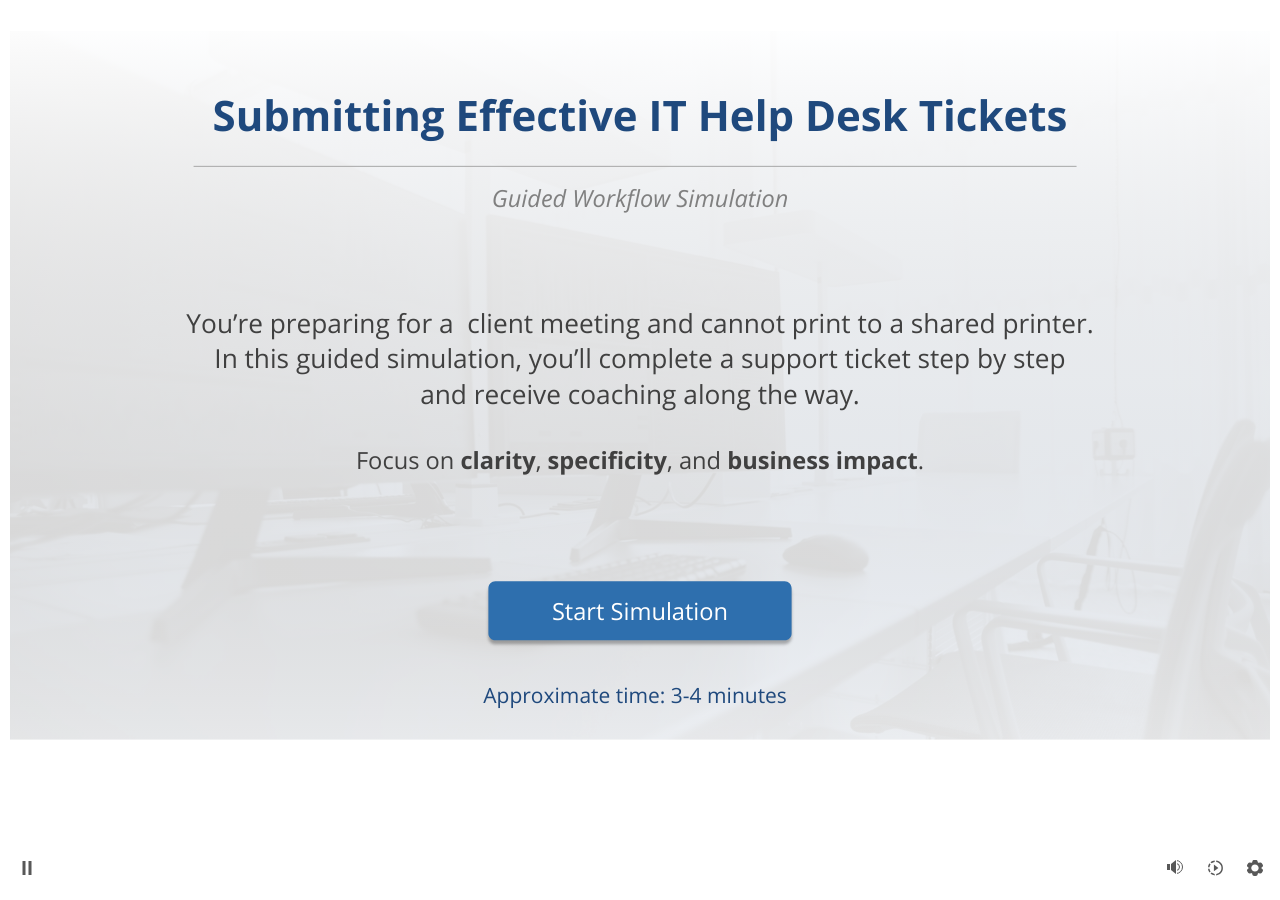
==== system-training/story.html @ fc5648e3 "Add files via upload" ====
﻿<!doctype html>
<html lang="en-US">
<head>
  <meta charset="utf-8">
  <!-- Created using Storyline 360 x64 - http://www.articulate.com  -->
  <!-- version: 3.110.36211.0 -->
  <title>IT Help Desk Ticket Simulator</title>
  <meta http-equiv="x-ua-compatible" content="IE=edge"/>
  <meta name="viewport" content="width=device-width,initial-scale=1,user-scalable=no,shrink-to-fit=no,minimal-ui"/>
  <meta name="apple-mobile-web-app-capable" content="yes"/>
  <style>
    html, body { height: 100%; padding: 0; margin: 0 }
    #app { height: 100%; width: 100%; }
  </style>

  <script>
    window.DS = {};
    window.globals = {
      DATA_PATH_BASE: '',
      HAS_FRAME: true,
      HAS_SLIDE: true,

      lmsPresent: false,
      tinCanPresent: false,
      cmi5Present: false,
      aoSupport: false,
      scale: 'Scaled',
      captureRc: false,
      browserSize: 'optimal',
      bgColor: '#FFFFFF',
      features: 'DropInBase,PlayerSizeOption,SlideLevelScale',
      themeName: 'unified',
      preloaderColor: '#8C8C8C',
      suppressAnalytics: false,
      productChannel: 'stable',
      publishSource: 'storyline',
      aid: 'aid|c5b59797-63b2-5167-a934-7314d1bc442c',
      cid: 'bcb5bad5-841a-4074-8e98-57a05bdaaf5b',
      playerVersion: '3.110.36211.0',
      publishTimestamp: '2026-02-22T19:00:30.0276700Z',
      maxIosVideoElements: 10,
      connectionSettings: { message: 'You%20are%20offline.%20Trying%20to%20reconnect...', useDarkTheme: true, mode: 'disabled' },
      hasFeature: function(feature) {
        return this.features.split(',').includes(feature);
      },
      
      parseParams: function(qs) {
        if (window.globals.parsedParams != null) {
          return window.globals.parsedParams;
        }
        qs = (qs || window.location.search.substr(1)).split('+').join(' ');
        var params = {},
            tokens,
            re = /[?&]?([^=]+)=([^&]*)/g;

        while (tokens = re.exec(qs)) {
          params[decodeURIComponent(tokens[1]).trim()] =
            decodeURIComponent(tokens[2]).trim();
        }
        window.globals.parsedParams = params;
        return params;
      }

    };

    if (window.flagsUnderTest != null) {
      window.globals.features = window.flagsUnderTest.reduce((accum, feature) => {
        if (!accum.includes(feature)) {
          accum.push(feature);
        }
        return accum;
      }, window.globals.features.split(',')).join();
    }
  </script>
  <script>
    var isIe11 = ('ActiveXObject' in window || window.MSBlobBuilder != null)
      && window.msCrypto != null && !window.ActiveXObject;
    if (isIe11) {
      window.globals.unsupportedBrowser = true;
      document.write(atob('[base64]'));
    }
  </script>

  <script>
    if (window.globals.hasFeature('Localization')) {
      
      
    }
  </script>

  
  
  <script>window.THREE = { };</script>
  
</head>
<body style="background: #FFFFFF" class="cs-HTML theme-unified">
  <!-- 360 -->
  <script>!function(){var e,i=/iPhone/i,o=/iPod/i,n=/iPad/i,t=/\biOS-universal(?:.+)Mac\b/i,r=/\bAndroid(?:.+)Mobile\b/i,a=/Android/i,d=/(?:SD4930UR|\bSilk(?:.+)Mobile\b)/i,p=/Silk/i,l=/Windows Phone/i,u=/\bWindows(?:.+)ARM\b/i,b=/BlackBerry/i,s=/BB10/i,c=/Opera Mini/i,f=/\b(CriOS|Chrome)(?:.+)Mobile/i,h=/Mobile(?:.+)Firefox\b/i,v=function(e){return void 0!==e&&"MacIntel"===e.platform&&"number"==typeof e.maxTouchPoints&&e.maxTouchPoints>1&&"undefined"==typeof MSStream};e=function(e){var m={userAgent:"",platform:"",maxTouchPoints:0};e||"undefined"==typeof navigator?"string"==typeof e?m.userAgent=e:e&&e.userAgent&&(m={userAgent:e.userAgent,platform:e.platform,maxTouchPoints:e.maxTouchPoints||0}):m={userAgent:navigator.userAgent,platform:navigator.platform,maxTouchPoints:navigator.maxTouchPoints||0};var g=m.userAgent,y=g.split("[FBAN");void 0!==y[1]&&(g=y[0]),void 0!==(y=g.split("Twitter"))[1]&&(g=y[0]);var A=function(e){return function(i){return i.test(e)}}(g),w={apple:{phone:A(i)&&!A(l),ipod:A(o),tablet:!A(i)&&(A(n)||v(m))&&!A(l),universal:A(t),device:(A(i)||A(o)||A(n)||A(t)||v(m))&&!A(l)},amazon:{phone:A(d),tablet:!A(d)&&A(p),device:A(d)||A(p)},android:{phone:!A(l)&&A(d)||!A(l)&&A(r),tablet:!A(l)&&!A(d)&&!A(r)&&(A(p)||A(a)),device:!A(l)&&(A(d)||A(p)||A(r)||A(a))||A(/\bokhttp\b/i)},windows:{phone:A(l),tablet:A(u),device:A(l)||A(u)},other:{blackberry:A(b),blackberry10:A(s),opera:A(c),firefox:A(h),chrome:A(f),device:A(b)||A(s)||A(c)||A(h)||A(f)},any:!1,phone:!1,tablet:!1};return w.any=w.apple.device||w.android.device||w.windows.device||w.other.device,w.phone=w.apple.phone||w.android.phone||w.windows.phone,w.tablet=w.apple.tablet||w.android.tablet||w.windows.tablet,w}(),"object"==typeof exports&&"undefined"!=typeof module?module.exports=e:"function"==typeof define&&define.amd?define((function(){return e})):this.isMobile=e}();
    window.isMobile.apple.tablet = window.isMobile.apple.tablet ||
      (navigator.platform === 'MacIntel' && navigator.maxTouchPoints > 1);
    window.isMobile.apple.device = window.isMobile.apple.device || window.isMobile.apple.tablet;
    window.isMobile.tablet = window.isMobile.tablet || window.isMobile.apple.tablet;
    window.isMobile.any = window.isMobile.any || window.isMobile.apple.tablet;
  </script>

  <div id="focus-sink" tabindex="-1"></div>

  <div id="preso"></div>
  <script>
    (function() {

      var classTypes = [ 'desktop', 'mobile', 'phone', 'tablet' ];

      var addDeviceClasses = function(prefix, testObj) {
        var curr, i;
        for (i = 0; i < classTypes.length; i++) {
          curr = classTypes[i];
          if (testObj[curr]) {
            document.body.classList.add(prefix + curr);
          }
        }
      };

      var params = window.globals.parseParams(),
          isDevicePreview = params.devicepreview === '1',
          isPhoneOverride = params.deviceType === 'phone' || (isDevicePreview && params.phone == '1'),
          isTabletOverride = (params.deviceType === 'tablet' || isDevicePreview) && !isPhoneOverride,
          isMobileOverride = isPhoneOverride || isTabletOverride;

      var deviceView = {
        desktop: !window.isMobile.any && !isMobileOverride,
        mobile: window.isMobile.any || isMobileOverride,
        phone: isPhoneOverride || (window.isMobile.phone && !isTabletOverride),
        tablet: isTabletOverride || window.isMobile.tablet
      };

      window.globals.deviceView = deviceView;
      window.isMobile.desktop = !window.isMobile.any;
      window.isMobile.mobile = window.isMobile.any;

      addDeviceClasses('view-', deviceView);

    })();
  </script>
  
  <script src='story_content/triggers.js' type=text/javascript></script>
<script src='story_content/user.js' type=text/javascript></script>
  <div class="slide-loader"></div>

  <script>
    var doc = document, loader = doc.body.querySelector('.slide-loader'); [ 1, 2, 3 ].forEach(function(n) { var d = doc.createElement('div'); d.style.backgroundColor = window.globals.preloaderColor; d.classList.add('mobile-loader-dot'); d.classList.add('dot' + n); loader.appendChild(d); });
  </script>

  <div class="mobile-load-title-overlay" style="display: none">
    <div class="mobile-load-title">IT Help Desk Ticket Simulator</div>
  </div>

  <div class="mobile-chrome-warning"></div>

  
<style>
  .warn-connection-dialog {
    display: none;
    background: transparent;
    pointer-events: all;
    position: fixed;
    left: 0;
    top: 0;
    width: 100%;
    height: 100%;
    z-index: 999;
  }

  .warn-connection-content {
    pointer-events: all;
    border-radius: 4px;
    background: white;
    border: 1px solid #E7E7E7;
    color: #333333;
    box-shadow: 0 2px 4px rgba(0, 0, 0, 0.25);
    transition: all 150ms ease-out;
    position: absolute;
    white-space: nowrap;
  }

  .view-phone.is-landscape .warn-connection-content {
    left: 23px;
    bottom: 23px;
  }

  .view-tablet.is-landscape .warn-connection-content {
    left: 50%;
    top: 20px;
    transform: translateX(-50%);
  }

  .view-mobile.is-portrait .warn-connection-content {
    transform: translate(-50%, calc(-100% - 15px));
  }

  .warn-connection-content p {
    display: inline-block;
    margin: 0 8px 0 0;
    line-height: 33px;
    font-size: 11px;
  }

  .warn-connection-content svg {
    position: relative;
    vertical-align: middle;
    margin: 0 2px 2px 8px;
  }

  .view-desktop .warn-connection-content {
    left: 1.5em;
    bottom: 1.5em;
  }

  .view-desktop .warn-connection-content p {
    font-size: 1.1em;
  }

  .is-offline .warn-connection-dialog {
    display: block;
  }

  .is-offline .cs-panel * {
    pointer-events: none !important;
  }

  .is-offline .cs-panel {
    pointer-events: all !important;
  }

  .is-offline #nav-controls * {
    pointer-events: none !important;
  }

  .is-offline #nav-controls {
    pointer-events: all !important;
  }
</style>

<div class="warn-connection-dialog" role="alertdialog" aria-modal="true" tabindex="0" aria-labelledby="warn-connection-message">
  <div class="warn-connection-content">
    <svg width="17" height="15" viewBox="0 0 17 15" xmlns="http://www.w3.org/2000/svg">
      <path fill="#8F0000" stroke="white" d="M16.07,12.98 L15.88,12.23 L9.51,1.21 C8.97,0.26,7.6,0.26,7.06,1.21 L0.69,12.23 C0.15,13.16,0.81,14.36,1.91,14.36 H14.65 C15.47,14.36,16.05,13.7,16.07,12.98 Z"/>
      <path fill="white" stroke="white" d="M8.58,5.5 C8.35,5.28,8.5,5.35,8.21,5.32 C8.09,5.35,7.97,5.49,7.96,5.67 C7.97,5.79,7.98,5.92,7.98,6.04 L7.98,6.04 C7.99,6.17,8,6.31,8.01,6.43 L8.01,6.44 C8.03,6.92,8.06,7.41,8.09,7.9 L8.09,7.9 C8.12,8.39,8.14,8.88,8.17,9.37 C8.17,9.39,8.18,9.42,8.2,9.44 C8.23,9.46,8.25,9.47,8.28,9.47 C8.31,9.47,8.34,9.46,8.35,9.44 C8.37,9.43,8.38,9.4,8.39,9.35 L8.39,9.34 C8.39,9.24,8.4,9.15,8.4,9.05 L8.4,9.05 C8.41,8.96,8.41,8.86,8.42,8.75 C8.43,8.44,8.45,8.12,8.47,7.81 L8.47,7.81 C8.49,7.49,8.51,7.18,8.53,6.87 C8.55,6.46,8.56,6.05,8.59,5.64 L8.6,5.62 C8.6,5.57,8.59,5.53,8.58,5.5 L8.21,5.32 Z"/>
      <circle fill="white" stroke="white" cx="8.3" cy="11.35" r="0.3"/>
    </svg>
    <p id="warn-connection-message">You are offline. Trying to reconnect...</p>
  </div>
</div>

<script>
  (function() {
    window.DS.connection = {
      warningShown: false,
      assets: {},
      loadingAssetGroup: false,
      retryDelay: 500
    };

    var connectionSettings = window.globals.connectionSettings || {};

    var useConnectionMessages = window.AbortController != null &&
      window.location.protocol != 'file:' &&
      connectionSettings.mode === 'normal';

    window.DS.connection.useConnectionMessages = useConnectionMessages;

    var assetCount = 0;
    var checkLoadedId;


    if (useConnectionMessages && connectionSettings != null) {
      var contentEl = document.querySelector('.warn-connection-content');
      var messageEl = contentEl.querySelector('p');

      if (connectionSettings.useDarkTheme) {
        contentEl.style.borderColor = '#BABBBA';
        contentEl.style.backgroundColor = '#282828';
        contentEl.style.color = '#FFFFFF';
      }

      if (connectionSettings.message != null) {
        messageEl.textContent = window.decodeURIComponent(connectionSettings.message);
      }
    }

    function checkAssetsReady() {
      for (var i in DS.connection.assets) {
        if (!DS.connection.assets[i].success) {
          return false;
        }
      }
      return true;
    }

    function stopAssetGroup() {
      if (!useConnectionMessages) { return; }

      assetCount = 0;

      DS.connection.oldAssetGroup = DS.connection.assets;
      DS.connection.assets = {};
      DS.connection.loadingAssetGroup = false;
      clearInterval(checkLoadedId);
    }

    function startAssetGroup() {
      if (!useConnectionMessages) { return; }
      var ticks = 0;
      clearInterval(checkLoadedId);
      checkLoadedId = setInterval(function() {
        var loaded = 0;
        if (assetCount === 0 && loaded === 0) {
          clearInterval(checkLoadedId);
          return;
        }

        for (var i in DS.connection.assets) {
          if (DS.connection.assets[i].success) {
            loaded++;
          }
        }

        if (assetCount === loaded && checkAssetsReady()) {
          for (var i in DS.connection.assets) {
            if (DS.connection.assets[i].action) {
              DS.connection.assets[i].action();
            }
          }
          hideWarning();
          stopAssetGroup();
        }
      }, 100)
    }

    function requiredAsset(url, action, retry, type) {
      if (!useConnectionMessages) { return; }
      if (DS.connection.assets[url]) { return; }

      DS.connection.assets[url] = {
        success: false, action: action, retry: retry, type: type
      };
      assetCount = Object.keys(DS.connection.assets).length;
      if (!DS.connection.loadingAssetGroup) {
        startAssetGroup();
      }
      DS.connection.loadingAssetGroup = true;
    }

    function assetLoaded(url) {
      if (!useConnectionMessages) { return; }
      if (DS.connection.assets[url]) {
        DS.connection.assets[url].success = true;
      }
    }

    function assetFailed(url) {
      if (!useConnectionMessages) { return; }
      if (!DS.connection.assets[url]) {
        if (/\.js$/.test(url) && url.indexOf('transcripts') === -1) {
          setTimeout(function() {
            if (DS.connection.lastSlideLoaded != null) {
              DS.connection.lastSlideLoaded();
            }
          }, DS.connection.retryDelay);
        }
        return;
      }
      if (!DS.connection.warningShown) { showWarning(); }
      if (DS.connection.assets[url].retry) {
        setTimeout(function() {
          if (!DS.connection.assets[url].success) {
            DS.connection.assets[url].retry()
          }
        }, DS.connection.retryDelay);
      }
    }

    function hideWarning() {
      document.body.classList.remove('is-offline');
      DS.connection.warningShown = false;
      enableKeys();
    }
    DS.connection.hideWarning = hideWarning

    function showWarning(btn) {
      document.body.classList.add('is-offline')
      DS.connection.warningShown = true;
      updateWarningPosition();
      disableKeys();
    }

    function updateWarningPosition() {
      if (!DS.connection.warningShown) {
        return;
      }

      var isPortrait = document.body.classList.contains('is-portrait');
      var isMobile = document.body.classList.contains('view-mobile');
      var warningEl = document.querySelector('.warn-connection-content');

      if (isPortrait && isMobile) {
        var slide = document.querySelector('.primary-slide');
        var slideRect = slide != null
          ? slide.getBoundingClientRect()
          : { top: window.innerHeight, left: 0, width: window.innerWidth };

        warningEl.style.top = `${slideRect.top}px`
        warningEl.style.left = `${slideRect.left + slideRect.width / 2}px`
      } else {
        warningEl.style.top = null;
        warningEl.style.left = null;
      }

      window.requestAnimationFrame(updateWarningPosition);
    }

    function onDisableKeyDown(e) {
      e.preventDefault();
      e.stopImmediatePropagation();
    }

    function onDisableKeyUp(e) {
      e.preventDefault();
      e.stopImmediatePropagation();
    }

    var accStyle = document.createElement('style');
    var warnDialogEl = document.querySelector('.warn-connection-dialog');

    function disableKeys() {
      if (DS.views && DS.views.nsStack && DS.views.nsStack.length === 1) {
        DS.views.nsStack[0].tabReachable = false
        DS.views.nsStack[0].updateTabIndex(true);
      }

      accStyle.innerHTML = '.acc-shadow-dom { display: none; }';
      document.body.appendChild(accStyle);

      warnDialogEl.parentNode.append(warnDialogEl);
      warnDialogEl.focus();
    }

    function enableKeys() {
      accStyle.remove();
      if (DS.views && DS.views.nsStack && DS.views.nsStack.length === 1 && DS.views.nsStack[0].name === '_frame') {
        DS.views.nsStack[0].tabReachable = true;
        DS.views.nsStack[0].updateTabIndex();
      }
    }

    // these will all be noops if the feature flag isn't set in
    // the data and `window.globals.features`
    DS.connection.requiredAsset = requiredAsset;
    DS.connection.assetLoaded = assetLoaded;
    DS.connection.assetFailed = assetFailed;
    DS.connection.stopAssetGroup = stopAssetGroup;
    DS.connection.startAssetGroup = startAssetGroup;
  })();
</script>


  <script>
    
    if (window.autoSpider && window.vInterfaceObject) {
      document.querySelector('.mobile-load-title-overlay').style.display = 'none';
    }
  </script>

  

  <link rel="stylesheet" href="html5/data/css/output.min.css" data-noprefix/>
</body>
<script src="html5/lib/scripts/bootstrapper.min.js"></script>
</html>
---- system-training/html5/data/css/output.min.css ----
@font-face {
  font-family: 'LatoBold Charset1_ Bold233343A8';
  src: url('[data-uri]');
  font-style: normal;
  font-weight: normal;
}
@font-face {
  font-family: 'Lato Charset1_ 5sPPWImF1399A828';
  src: url('[data-uri]');
  font-style: normal;
  font-weight: normal;
}
@font-face {
  font-family: 'Open Sans Charset1_ 5yU3CB6D4F2';
  src: url('[data-uri]');
  font-style: normal;
  font-weight: normal;
}
@font-face {
  font-family: 'Open SansBold CharsBold0E6E4190';
  src: url('[data-uri]');
  font-style: normal;
  font-weight: normal;
}
@font-face {
  font-family: 'Open SansItalic CItalicE6A315D3';
  src: url('[data-uri]');
  font-style: normal;
  font-weight: normal;
}
@font-face {
  font-family: 'MS PGothic Charset1_ 6VE1CB71B6';
  src: url('[data-uri]');
  font-style: normal;
  font-weight: normal;
}
@font-face {
  font-family: 'Wingdings Charset1_ 5qf424E9FE2';
  src: url('[data-uri]');
  font-style: normal;
  font-weight: normal;
}
@font-face {
  font-family: 'Open Sans Charset0_v9TY33EDE6F2';
  src: url('[data-uri]');
  font-style: normal;
  font-weight: normal;
}
@font-face {
  font-family: 'Open SansBold CharsBoldE47A47C6';
  src: url('[data-uri]');
  font-style: normal;
  font-weight: normal;
}
@font-face {
  font-family: 'Open SansItalic CItalicC6FA076B';
  src: url('[data-uri]');
  font-style: normal;
  font-weight: normal;
}
@font-face {
  font-family: 'MS PGothic Charset0_v8y8F26E3D1';
  src: url('[data-uri]');
  font-style: normal;
  font-weight: normal;
}
@font-face {
  font-family: 'Wingdings Charset0_v8sYB58B7A1D';
  src: url('[data-uri]');
  font-style: normal;
  font-weight: normal;
}
.cs-HTML {
  background: rgba(255, 255, 255, 1);
}
.cs-npnxnanbnsnfns00010000101 .cs-infopanel  {
  box-shadow: 0 1px 0 rgba(0, 0, 0, 0);
  background: rgba(255, 255, 255, 1);
}
.cs-npnxnanbnsnfns00010000101 .cs-infopanel .cs-link {
  color: rgba(88, 88, 88, 1);
}
.cs-npnxnanbnsnfns00010000101 .cs-infopanel .cs-link:hover {
  color: rgba(255, 255, 255, 1);
}
.cs-npnxnanbnsnfns00010000101 .cs-infopanel .cs-name {
  color: rgba(68, 68, 68, 1);
}
.cs-npnxnanbnsnfns00010000101 .cs-infopanel .cs-title {
  color: rgba(153, 153, 153, 1);
}
.cs-npnxnanbnsnfns00010000101 .cs-infopanelpopup  {
  box-shadow: 0 1px 0 rgba(0, 0, 0, 0);
  background: rgba(0, 0, 0, 0);
}
.cs-npnxnanbnsnfns00010000101 .cs-infopanelpopup .cs-link {
  color: rgba(255, 0, 0, 1);
}
.cs-npnxnanbnsnfns00010000101 .cs-infopanelpopup .cs-link:hover {
  color: rgba(255, 255, 255, 1);
}
.cs-npnxnanbnsnfns00010000101 .cs-infopanelpopup .cs-name {
  color: rgba(255, 255, 255, 1);
}
.cs-npnxnanbnsnfns00010000101 .cs-infopanelpopup .cs-bio {
  color: rgba(88, 88, 88, 1);
}
.cs-npnxnanbnsnfns00010000101 .cs-timer  {
  color: rgba(88, 88, 88, 1);
}
.cs-npnxnanbnsnfns00010000101 .cs-duration stop:first-child {
  stop-color: rgba(220, 220, 220, 1);
}
.cs-npnxnanbnsnfns00010000101 .cs-duration stop:last-child {
  stop-color: rgba(220, 220, 220, 1);
}
.cs-npnxnanbnsnfns00010000101 .cs-elapsed stop:first-child {
  stop-color: rgba(254, 227, 71, 1);
}
.cs-npnxnanbnsnfns00010000101 .cs-elapsed stop:last-child {
  stop-color: rgba(254, 227, 71, 1);
}
.cs-npnxnanbnsnfns00010000101 .cs-timer .cs-pie .cs-innerstroke {
  stroke: rgba(199, 199, 199, 1);
}
.cs-npnxnanbnsnfns00010000101 .cs-timer .cs-pie .cs-innerborder {
  stroke: rgba(255, 255, 255, 1);
}
.cs-npnxnanbnsnfns00010000101 .cs-window  {
  box-shadow: 0 8px 5px rgba(0, 0, 0, 0.2);
  border-color: rgba(49, 99, 0, 1);
  background: rgba(250, 250, 250, 1);
  color: rgba(70, 70, 70, 1);
}
.cs-npnxnanbnsnfns00010000101 .cs-window .cs-diva {
  border-color: rgba(0, 0, 0, 0);
}
.cs-npnxnanbnsnfns00010000101 .cs-window .cs-divb {
  border-color: rgba(0, 0, 0, 0);
}
.cs-npnxnanbnsnfns00010000101 .cs-editor .cs-editor-slide {
  color: rgba(255, 255, 255, 1);
}
.cs-npnxnanbnsnfns00010000101 .cs-editor .cs-editor-html {
  color: rgba(70, 70, 70, 1);
}
.cs-npnxnanbnsnfns00010000101 .cs-editor .cs-editor-button {
  text-shadow: 0 1px 0 rgba(0, 0, 0, 0);
  color: rgba(255, 255, 255, 1);
  border-color: rgba(33, 68, 0, 1);
  background: rgba(60, 124, 0, 1);
}
.cs-npnxnanbnsnfns00010000101 .cs-editor .cs-editor-button:hover {
  background: rgba(66, 142, 0, 1);
}
.cs-npnxnanbnsnfns00010000101 .cs-editor .cs-editor-button:active {
  background: rgba(46, 93, 0, 1);
}
.cs-npnxnanbnsnfns00010000101 .cs-listitem  {
  color: rgba(70, 70, 70, 1);
  border-color: none;
  border: 1px solid transparent;
}
.cs-npnxnanbnsnfns00010000101 .cs-listitem:hover {
  background: rgba(0, 0, 0, 0.05);
  border-color: rgba(142, 143, 142, 1) !important;
  border-width: 1px;
  border-radius: 2px;
  border-style: solid;
  box-sizing: border-box;
}
.cs-npnxnanbnsnfns00010000101 .cs-listitem.hover {
  background: rgba(0, 0, 0, 0.05);
  border-color: rgba(142, 143, 142, 1) !important;
  border-width: 1px;
  border-radius: 2px;
  border-style: solid;
  box-sizing: border-box;
}
.cs-npnxnanbnsnfns00010000101 .cs-glossary  {
  color: rgba(70, 70, 70, 1);
}
.cs-npnxnanbnsnfns00010000101 .cs-glossary .cs-scrolling-panel {
  background: rgba(0, 0, 0, 0);
}
.cs-npnxnanbnsnfns00010000101 .cs-glossary .cs-term.cs-selected .cs-choice-list-trigger {
  color: rgba(255, 255, 255, 1);
  background: rgba(255, 255, 255, 1);
}
.cs-npnxnanbnsnfns00010000101 .cs-glossary .cs-term.cs-selected .cs-choice-list-trigger:focus {
  color: rgba(255, 255, 255, 1);
  background: rgba(255, 255, 255, 1);
}
.cs-npnxnanbnsnfns00010000101 .cs-glossary .cs-term:hover .cs-choice-list-trigger {
  background: rgba(70, 70, 70, 1);
}
.cs-npnxnanbnsnfns00010000101 .cs-glossary .cs-term.hover .cs-choice-list-trigger {
  background: rgba(70, 70, 70, 1);
}
.cs-npnxnanbnsnfns00010000101 .cs-glossary .cs-term .cs-choice-list-trigger:focus {
  background: rgba(70, 70, 70, 1);
}
.cs-npnxnanbnsnfns00010000101 .cs-glossary .cs-diva {
  border-color: rgba(0, 0, 0, 0);
}
.cs-npnxnanbnsnfns00010000101 .cs-glossary .cs-divb {
  border-color: rgba(0, 0, 0, 0);
}
.cs-npnxnanbnsnfns00010000101 .cs-glossary .cs-divc {
  border-color: rgba(0, 0, 0, 0);
}
.cs-npnxnanbnsnfns00010000101 .cs-glossary .cs-heading {
  color: rgba(44, 47, 48, 1);
  font-weight: 700;
}
.note-content p span {
  color: rgba(70, 70, 70, 1);
  line-height: 1.4em;
  font-size: 103.769%;
}
.cs-npnxnanbnsnfns00010000101 .cs-resource .cs-separator {
  border-color: rgba(0, 0, 0, 0);
}
.cs-npnxnanbnsnfns00010000101 .cs-outline  {
  color: rgba(45, 45, 45, 1);
}
.cs-npnxnanbnsnfns00010000101 .cs-outline .cs-diva {
  border-color: rgba(0, 0, 0, 0);
}
.cs-npnxnanbnsnfns00010000101 .cs-outline .cs-divb {
  border-color: rgba(0, 0, 0, 0);
}
.cs-npnxnanbnsnfns00010000101 .cs-outline .cs-divc {
  border-color: rgba(0, 0, 0, 0);
}
.cs-npnxnanbnsnfns00010000101 .cs-outline .cs-search-filter:hover {
  color: rgba(0, 0, 0, 0);
}
.cs-npnxnanbnsnfns00010000101 .cs-outline .cs-search-filter.hover {
  color: rgba(0, 0, 0, 0);
}
.cs-npnxnanbnsnfns00010000101 .cs-transcript  {
  color: rgba(255, 255, 255, 1);
}
.cs-npnxnanbnsnfns00010000101 .cs-transcript .cs-div {
  border-color: rgba(0, 0, 0, 0);
}
.cs-npnxnanbnsnfns00010000101 .cs-tabs:not(.topmenu-item) {
  color: rgba(39, 43, 44, 1);
}
.cs-npnxnanbnsnfns00010000101 .cs-tabs .cs-inner-button:not(.topmenu-item) {
  text-shadow: 0 1px 0 rgba(0, 0, 0, 0);
}
.cs-npnxnanbnsnfns00010000101 .cs-tabs:hover:not(.topmenu-item) {
  color: rgba(39, 43, 44, 1);
}
.cs-npnxnanbnsnfns00010000101 .cs-tabs.cs-selected {
  background: rgba(0, 0, 0, 0);
  color: rgba(39, 43, 44, 1);
}
.cs-npnxnanbnsnfns00010000101 .cs-seekcontrol  {
  background: rgba(0, 0, 0, 0);
  border-color: rgba(0, 0, 0, 0);
}
.cs-npnxnanbnsnfns00010000101 .cs-seekcontrol .cs-button:hover .cs-icon {
  fill: rgba(255, 255, 255, 1);
}
.cs-npnxnanbnsnfns00010000101 .cs-seekcontrol .cs-button.hover .cs-icon {
  fill: rgba(255, 255, 255, 1);
}
.cs-npnxnanbnsnfns00010000101 .cs-seekcontrol .cs-button .cs-icon-shadow {
  fill: rgba(0, 0, 0, 0);
}
.cs-npnxnanbnsnfns00010000101 .cs-seekcontrol .cs-button .cs-icon {
  fill: rgba(140, 140, 140, 1);
}
.cs-npnxnanbnsnfns00010000101 .cs-seekcontrol .cs-seek .cs-fill {
  background: rgba(255, 255, 255, 0.6);
}
.cs-npnxnanbnsnfns00010000101 .cs-seekcontrol .cs-seek {
  background: rgba(142, 143, 142, 1);
  border-color: rgba(0, 0, 0, 0);
}
.cs-npnxnanbnsnfns00010000101 .cs-searchinput .cs-input {
  color: rgba(70, 70, 70, 1);
  border-color: rgba(0, 0, 0, 0);
  background: rgba(0, 0, 0, 0.05);
}
.cs-npnxnanbnsnfns00010000101 .cs-searchinput .cs-input:focus {
  color: rgba(44, 47, 48, 1);
  background: rgba(41, 41, 41, 1);
}
.cs-npnxnanbnsnfns00010000101 .cs-searchinput .cs-input:hover {
  box-shadow: inset 0 0 1px 0 rgba(69, 126, 19, 0);
}
.cs-npnxnanbnsnfns00010000101 .cs-searchinput .cs-input.hover {
  box-shadow: inset 0 0 1px 0 rgba(69, 126, 19, 0);
}
.cs-npnxnanbnsnfns00010000101 .cs-searchinput .cs-button .cs-icon {
  fill: rgba(88, 88, 88, 1);
}
.cs-npnxnanbnsnfns00010000101 .cs-searchinput .cs-button:hover {
  fill: rgba(63, 133, 0, 1);
}
.cs-npnxnanbnsnfns00010000101 .cs-searchinput .cs-button.hover {
  fill: rgba(63, 133, 0, 1);
}
.cs-npnxnanbnsnfns00010000101 .cs-menu  {
  box-shadow: 0 1px 0 rgba(0, 0, 0, 0);
  background: rgba(250, 250, 250, 1);
}
.cs-npnxnanbnsnfns00010000101 .cs-topmenu-item.active .cs-tab {
  background: rgba(250, 250, 250, 1);
}
.cs-npnxnanbnsnfns00010000101 .cs-logo  {
  box-shadow: 0 1px 0 rgba(37, 75, 0, 1);
  background: rgba(255, 255, 255, 0);
}
.cs-npnxnanbnsnfns00010000101 .cs-checkbox  {
  color: rgba(255, 255, 255, 1);
}
.cs-npnxnanbnsnfns00010000101 .cs-checkbox:hover {
  border-color: rgba(175, 221, 130, 1);
}
.cs-npnxnanbnsnfns00010000101 .cs-checkbox.hover {
  border-color: rgba(175, 221, 130, 1);
}
.cs-npnxnanbnsnfns00010000101 .cs-checkbox .cs-box {
  color: rgba(255, 255, 255, 1);
  border-color: rgba(42, 83, 0, 1);
}
.cs-npnxnanbnsnfns00010000101 .cs-checkbox .cs-box:checked::after {
  color: rgba(43, 196, 0, 1);
}
.cs-npnxnanbnsnfns00010000101 .cs-button  {
  text-shadow: 0 1px 0 rgba(0, 0, 0, 0);
  color: rgba(88, 88, 88, 1);
  border-color: rgba(0, 0, 0, 0);
  background: rgba(0, 0, 0, 0);
  box-shadow: 0 1px 0 rgba(0, 0, 0, 0);
}
.cs-npnxnanbnsnfns00010000101 .cs-button .cs-icon {
  fill: rgba(88, 88, 88, 1);
}
.cs-npnxnanbnsnfns00010000101 .cs-button .cs-icon-shadow {
  fill: rgba(0, 0, 0, 0);
}
.cs-npnxnanbnsnfns00010000101 .cs-button:hover {
  background: rgba(39, 43, 44, 1);
}
.cs-npnxnanbnsnfns00010000101 .cs-button.hover {
  background: rgba(39, 43, 44, 1);
}
.cs-npnxnanbnsnfns00010000101 .cs-button:active {
  background: rgba(0, 0, 0, 0);
}
.cs-npnxnanbnsnfns00010000101 .cs-button.cs-disabled:hover {
  background: rgba(0, 0, 0, 0);
}
.cs-npnxnanbnsnfns00010000101 .cs-button.cs-disabled.hover {
  background: rgba(0, 0, 0, 0);
}
.cs-npnxnanbnsnfns00010000101 .cs-button.cs-disabled:active {
  background: rgba(0, 0, 0, 0);
}
.cs-npnxnanbnsnfns00010000101 .cs-button.cs-volume:hover {
  background: rgba(0, 0, 0, 0);
}
.cs-npnxnanbnsnfns00010000101 .cs-button.cs-volume.hover {
  background: rgba(0, 0, 0, 0);
}
.cs-npnxnanbnsnfns00010000101 .cs-button.cs-volume:active {
  background: rgba(0, 0, 0, 0);
}
.cs-npnxnanbnsnfns00010000101.cs-base  {
  color: rgba(88, 88, 88, 1);
  border-color: rgba(255, 255, 255, 0);
  background: rgba(255, 255, 255, 1);
}
.cs-npnxnanbnsnfns00010000101.cs-base .cs-separator .cs-diva {
  background: rgba(250, 250, 250, 1);
}
.cs-npnxnanbnsnfns00010000101.cs-base .cs-separator .cs-divb {
  background: rgba(0, 0, 0, 0);
}
.cs-npnxnanbnsnfns00010000101.cs-base .cs-topmenu-item.active .cs-tab {
  border-color: rgba(250, 250, 250, 1);
}
.cs-npnxnanbnsnfns00010000101.cs-base .cs-topmenu-item.active .cs-panel {
  border-color: rgba(250, 250, 250, 1);
}
.cs-npnxnanbnsnfns00010000101.cs-base .cs-left {
  background: rgba(250, 250, 250, 1);
}
.cs-npnxnanbnsnfns00010000101.cs-base .cs-area-primary .cs-slide-container {
  background: rgba(255, 255, 255, 1);
}
.cs-npnxnanbnsnfns00010000101.cs-base.cs-custom-theme .cs-brandhighlight-bg {
  background: rgba(72, 147, 184, 1) !important;
}
.cs-npnxnanbnsnfns00010000101.cs-base.cs-custom-theme .cs-brandhighlight-secondary-bg {
  background: rgba(72, 147, 184, 1) !important;
}
.cs-npnxnanbnsnfns00010000101.cs-base.cs-custom-theme .cs-brandhighlight-border {
  border-color: rgba(72, 147, 184, 1) !important;
}
.cs-npnxnanbnsnfns00010000101.cs-base.cs-custom-theme .cs-brandhighlight-text {
  color: rgba(72, 147, 184, 1) !important;
}
.cs-npnxnanbnsnfns00010000101.cs-base.cs-custom-theme .cs-brandhighlight-fill {
  fill: rgba(72, 147, 184, 1) !important;
}
.cs-npnxnanbnsnfns00010000101.cs-base.cs-custom-theme .cs-listitem.cs-selected {
  background-color: rgba(0, 0, 0, 0.05) !important;
}
.cs-npnxnanbnsnfns00010000101 .cs-volume::-moz-range-thumb {
  border-color: rgba(43, 85, 0, 1);
  box-shadow: inset 0 0 1px 0 rgba(43, 85, 0, 1);
  background: rgba(255, 255, 255, 1);
}
.cs-npnxnanbnsnfns00010000101 .cs-volume::-ms-thumb {
  border-color: rgba(43, 85, 0, 1);
  box-shadow: inset 0 0 1px 0 rgba(43, 85, 0, 1);
  background: rgba(255, 255, 255, 1);
}
.cs-npnxnanbnsnfns00010000101 .cs-volume::-webkit-slider-thumb {
  border-color: rgba(43, 85, 0, 1);
  box-shadow: inset 0 0 1px 0 rgba(43, 85, 0, 1);
  background: rgba(255, 255, 255, 1);
}
.cs-npnxnanbnsnfns00010000101 .cs-volume::-moz-range-track {
  border-color: rgba(66, 140, 1, 1);
  background: rgba(142, 143, 142, 1);
}
.cs-npnxnanbnsnfns00010000101 .cs-volume::-ms-track {
  border-color: rgba(66, 140, 1, 1);
  background: rgba(142, 143, 142, 1);
}
.cs-npnxnanbnsnfns00010000101 .cs-volume::-webkit-slider-runnable-track {
  border-color: rgba(66, 140, 1, 1);
  background: rgba(142, 143, 142, 1);
}
body.show-focus .tab-focus-box {
  box-shadow: 0 0 0 1px rgba(255, 255, 0, 1), 0 0 0 3px rgba(0, 32, 96, 1), 0 0 5px 5px rgba(255, 255, 0, 1);
  border-color: transparent;
  outline: 2px transparent solid;
}
.skipnav {
  box-shadow: 0 0 0 1px rgba(255, 255, 0, 1), 0 0 0 3px rgba(0, 32, 96, 1), 0 0 5px 5px rgba(255, 255, 0, 1);
  border-color: transparent;
  outline: 2px transparent solid;
}
.cs-npnxnanbnsnfns00010000101 .cs-listitem:hover {
  color: none;
}
.cs-npnxnanbnsnfns00010000101 .cs-listitem.hover {
  color: none;
}
.cs-npnxnanbnsnfns00010000101 .cs-listitem.cs-viewed {
  color: #464646;
}
.cs-npnxnanbnsnfns00010000101 .cs-listitem {
  color: #464646;
}
.cs-npnxnanbnsnfns00010000101 .cs-listitem:hover .cs-icon-carrot * {
  fill: none;
}
.cs-npnxnanbnsnfns00010000101 .cs-listitem.hover .cs-icon-carrot * {
  fill: none;
}
.cs-npnxnanbnsnfns00010000101 .cs-listitem .cs-icon-carrot {
  color: none;
  top: calc(3px);
}
.cs-npnxnanbnsnfns00010000101 .cs-listitem .cs-icon-carrot .cs-shadow {
  color: #2C2F30;
}
.cs-npnxnanbnsnfns00010000101 .item-collapsible .is-scene {
  color: #2C2F30 !important;
  font-weight: 700;
}
.cs-npnxnanbnsnfns00010000101 .is-scene .cs-icon-carrot * {
  color: #2C2F30 !important;
  font-weight: 700;
}
.cs-npnxnanbnsnfns00010000101 .is-scene:not(.outline-links-collapse) > a {
  color: #2C2F30;
}
.cs-npnxnanbnsnfns00010000101 .is-scene:not(.outline-links-collapse) .cs-icon-carrot * {
  fill: none !important;
  color: #2C2F30 !important;
}
.cs-npnxnanbnsnfns00010000101 .tabs, .cs-npnxnanbnsnfns00010000101 .cs-logo {
  border-bottom: 1px solid rgba(142, 143, 142, 1);
}
.cs-npnxnanbnsnfns00010000101 .area-secondary-wrapper:after {
  background-image: url('[data-uri]');
  background-size: 100%;
}
.cs-npnxnanbnsnfns00010000101 .panel-footer {
  background: #FAFAFA;
}
.cs-npnxnanbnsnfns00010000101 #outline-search {
  background: rgba(0, 0, 0, 0.05);
  border-color: rgba(142, 143, 142, 1);
  border-width: 1px;
  border-style: solid;
}
.cs-npnxnanbnsnfns00010000101 .topmenu-panel #outline-search {
  background: #EAEAEA;
}
.cs-npnxnanbnsnfns00010000101 .search-icon circle, .cs-npnxnanbnsnfns00010000101 .search-icon path {
  stroke: #585858;
}
.cs-npnxnanbnsnfns00010000101 #outline-search input[type   =search] {
  color: #2C2F30;
}
.cs-npnxnanbnsnfns00010000101 #outline-search ::-webkit-input-placeholder {
  color: #464646 !important;
}
.cs-npnxnanbnsnfns00010000101 #outline-search :-ms-input-placeholder {
  color: #464646 !important;
}
.cs-npnxnanbnsnfns00010000101 #outline-search ::-moz-placeholder {
  color: #464646 !important;
  opacity: 1;
}
.cs-npnxnanbnsnfns00010000101 .cs-topmenu-item.active, body:not(.is-touchable-tablet) .cs-npnxnanbnsnfns00010000101 .cs-topmenu-item:hover {
  color: #272B2C;
}
.cs-npnxnanbnsnfns00010000101 .cs-topmenu-item.button-tapped {
  color: #272B2C;
}
.cs-npnxnanbnsnfns00010000101 .cs-topmenu-item.active .cs-tab, .cs-npnxnanbnsnfns00010000101 .cs-topmenu-item .cs-tab {
  background: transparent !important;
  border: none !important;
}
.cs-npnxnanbnsnfns00010000101 .top-tabs-drop-icon div {
  background: #585858;
}
.cs-npnxnanbnsnfns00010000101 .cs-panel.topmenu-panel .panel-content, .cs-npnxnanbnsnfns00010000101 .top-tabs-drop {
  background: #FAFAFA;
}
.cs-npnxnanbnsnfns00010000101 .cs-topmenu-item.active .cs-panel {
  background: #FAFAFA;
}
.cs-npnxnanbnsnfns00010000101 .cs-menu.topmenu-panel, .cs-npnxnanbnsnfns00010000101 .top-tabs-drop {
  border: 1px solid rgba(250, 250, 250, 1) !important;
  border-radius: 3px;
}
.cs-npnxnanbnsnfns00010000101 .resources .resources-list a:hover {
  background: rgba(0, 0, 0, 0.05);
}
body:not(.is-touchable-tablet) .cs-npnxnanbnsnfns00010000101 .resources .resources-list a:hover {
  background: rgba(0, 0, 0, 0.05);
}
.cs-npnxnanbnsnfns00010000101 .resources .resources-list a.hover {
  background: rgba(0, 0, 0, 0.05);
}
body:not(.is-touchable-tablet) .cs-npnxnanbnsnfns00010000101 .resources .resources-list a.hover {
  background: rgba(0, 0, 0, 0.05);
}
.cs-npnxnanbnsnfns00010000101 .resources .resources-list a.button-tapped {
  background: rgba(0, 0, 0, 0.05);
}
.cs-npnxnanbnsnfns00010000101 .cs-icon path, .cs-npnxnanbnsnfns00010000101 .cs-icon rect, .cs-npnxnanbnsnfns00010000101 .cs-icon polygon, .cs-npnxnanbnsnfns00010000101 .menu-icon-wrapper.menu-icon-wrapper-hover path {
  fill: #585858;
}
.cs-npnxnanbnsnfns00010000101 .cs-icon .icon-stroke-only {
  fill: none !important;
  stroke: #585858 !important;
}
body:not(.is-touchable-tablet) .cs-npnxnanbnsnfns00010000101 .cs-button:hover .cs-icon path, body:not(.is-touchable-tablet) .cs-npnxnanbnsnfns00010000101 .cs-button:hover .cs-icon rect, body:not(.is-touchable-tablet) .cs-npnxnanbnsnfns00010000101 .cs-button:hover .cs-icon polygon {
  fill: #272B2C;
}
body:not(.is-touchable-tablet) .cs-npnxnanbnsnfns00010000101 .cs-tabs:hover .search-icon circle, body:not(.is-touchable-tablet) .cs-npnxnanbnsnfns00010000101 .cs-tabs:hover .search-icon path {
  stroke: #272B2C;
}
.cs-npnxnanbnsnfns00010000101 .cs-button.button-tapped .cs-icon path, .cs-npnxnanbnsnfns00010000101 .cs-button.button-tapped .cs-icon rect, .cs-npnxnanbnsnfns00010000101 .cs-button.button-tapped .cs-icon polygon {
  fill: #272B2C;
}
body:not(.is-touchable-tablet) .cs-npnxnanbnsnfns00010000101 .cs-button:hover .cs-icon .icon-stroke-only {
  fill: none !important;
  stroke: #272B2C !important;
}
.cs-npnxnanbnsnfns00010000101 .cs-button:button-tapped .cs-icon .icon-stroke-only {
  fill: none !important;
  stroke: #272B2C !important;
}
.cs-npnxnanbnsnfns00010000101 .menu-icon-wrapper.menu-icon-wrapper-hover svg path {
  fill: #272B2C;
}
.floating-sidebar:not(.sidebar-closed) .cs-npnxnanbnsnfns00010000101 #hamburger .menu-icon-wrapper svg path {
  fill: #BABBBA;
}
.floating-sidebar:not(.sidebar-closed) .cs-npnxnanbnsnfns00010000101 #hamburger .menu-icon-wrapper.menu-icon-wrapper-hover svg path {
  fill: #F8F8F8;
}
.cs-npnxnanbnsnfns00010000101 .volume .btn:before {
  background-image: url('[data-uri]');
}
.cs-npnxnanbnsnfns00010000101 .volume-track {
  background: #8E8F8E;
}
.cs-npnxnanbnsnfns00010000101 .volume-icon circle {
  stroke: #585858;
}
.cs-npnxnanbnsnfns00010000101 .cs-settings > .settings-panel {
  background: #FAFAFA;
  border: 1px solid rgba(250, 250, 250, 1) !important;
  border-radius: 3px;
}
.cs-npnxnanbnsnfns00010000101 .cs-settings > .panel-down-arrow {
  fill: #FAFAFA;
}
.cs-npnxnanbnsnfns00010000101 .switch-toggle .border {
  stroke: #919191;
}
.cs-npnxnanbnsnfns00010000101 .switch-toggle .thumb-off .thumb {
  fill: #585858;
}
.cs-npnxnanbnsnfns00010000101 .switch-toggle .thumb-on .track {
  fill: rgba(72, 147, 184, 0.3);
}
.cs-npnxnanbnsnfns00010000101 .switch-toggle .thumb-off .track {
  fill: rgba(233, 233, 233, 1);
}
.cs-npnxnanbnsnfns00010000101 .switch-label {
  color: #464646;
}
.cs-npnxnanbnsnfns00010000101 .cs-panel .scrollarea-btn:after {
  background: rgba(88, 88, 88, 0.8);
}
.scrollarea-scrollbar:hover .scrollarea-btn:after, .scrollarea-scrollbar.highlight-scrollbar .scrollarea-btn:after {
  background: rgba(88, 88, 88, 0.8);
}
.floating-sidebar .sidebar-overlay {
  background: rgba(0, 0, 0, 0.85);
}
.cs-npnxnanbnsnfns00010000101 .overlay-message {
  background: rgba(0, 0, 0, 0.85);
}
.cs-npnxnanbnsnfns00010000101 .top-ui-bg, .cs-npnxnanbnsnfns00010000101 .bottom-ui-bg, .cs-npnxnanbnsnfns00010000101 .right-ui-bg, .cs-npnxnanbnsnfns00010000101 .left-ui-bg {
  background: rgba(255, 255, 255, 0.8);
}
.cs-npnxnanbnsnfns00010000101 .circle-progress-bg {
  fill: #FFFFFF;
}
.cs-npnxnanbnsnfns00010000101 .circle-progress-well {
  fill: #8E8F8E;
}
.cs-npnxnanbnsnfns00010000101 .circle-progress-pie {
  stroke: #8E8F8E;
}
.cs-npnxnanbnsnfns00010000101 .lightbox .option-pane {
  background: rgba(255, 255, 255, 0.8);
}
.cs-npnxnanbnsnfns00010000101 .lightbox .option-pane:before {
  background: #FFFFFF;
}
.cs-npnxnanbnsnfns00010000101 .message-window {
  background: #FAFAFA;
  border: 1px solid rgba(70, 70, 70, 1) !important;
  border-radius: 3px;
}
.cs-npnxnanbnsnfns00010000101 .message-window-header p, .cs-npnxnanbnsnfns00010000101 .message-window-text {
  color: #464646;
}
.cs-npnxnanbnsnfns00010000101 .message-window-header p {
  border-bottom: 1px solid rgba(70, 70, 70, 1);
}
.cs-npnxnanbnsnfns00010000101 .message-window button.slide-object-button {
  border: 1px solid rgba(70, 70, 70, 1) !important;
}
.cs-npnxnanbnsnfns00010000101 .message-window button.slide-object-button:hover {
  background: rgba(0, 0, 0, 0.05) !important;
}
.message-window .slide-object-button tspan, .message-window .slide-object-button-text tspan {
  fill: #464646 !important;
}
body:not(.is-touchable-tablet) .cs-npnxnanbnsnfns00010000101 .cs-button:hover .text {
  color: #272B2C;
}
.cs-npnxnanbnsnfns00010000101 .cs-button.button-tapped .text {
  color: #272B2C;
}
.cs-npnxnanbnsnfns00010000101.cs-base {
  background: #FFFFFF;
}
.cs-npnxnanbnsnfns00010000101 .cs-menu {
  background: transparent;
}
.cs-npnxnanbnsnfns00010000101 .progress-bar .progress-bar-fill:after {
  background: #4893B8 !important;
}
.cs-npnxnanbnsnfns00010000101 .volume-dot {
  background: #4893B8 !important;
}
.fn-npnxnanbsnfns00010000101 {
  font-family: 'Lato22AB4CAF';
  -webkit-font-variant-ligatures: no-common-ligatures;
  font-variant-ligatures: no-common-ligatures;
}
.fn-pxabnsnfns00010000101 {
  font-family: 'Lato22AB4CAF';
  -webkit-font-variant-ligatures: no-common-ligatures;
  font-variant-ligatures: no-common-ligatures;
}
.fn-npxnabnsnfns00010000101 {
  font-family: 'Lato22AB4CAF';
  -webkit-font-variant-ligatures: no-common-ligatures;
  font-variant-ligatures: no-common-ligatures;
}
.fn-npnxnanbnsnfns00010000101 {
  font-family: 'Lato22AB4CAF';
  -webkit-font-variant-ligatures: no-common-ligatures;
  font-variant-ligatures: no-common-ligatures;
}
.fn-pxabnsnfns00010000100 {
  font-family: 'Lato22AB4CAF';
  -webkit-font-variant-ligatures: no-common-ligatures;
  font-variant-ligatures: no-common-ligatures;
}
@font-face {
  font-family: 'Lato22AB4CAF';
  src: url('[data-uri]');
  font-style: normal;
  font-weight: bold;
}
@font-face {
  font-family: 'Lato22AB4CAF';
  src: url('[data-uri]');
  font-style: normal;
  font-weight: normal;
}
.cs-ResumePromptSlide .cs-5X5mGazqbhd-ResumePromptSlide-btn0 {
  color: rgba(255, 255, 255, 1);
  border-color: rgba(33, 68, 0, 1);
  background: rgba(60, 124, 0, 1);
  text-shadow: 0 1px 0 rgba(0, 0, 0, 0);
}
.cs-ResumePromptSlide .cs-5X5mGazqbhd-ResumePromptSlide-btn0 .cs-html {
  color: rgba(70, 70, 70, 1);
}
.cs-ResumePromptSlide .cs-5X5mGazqbhd-ResumePromptSlide-btn0 .cs-slide {
  border-color: rgba(255, 255, 255, 1);
}
.cs-ResumePromptSlide .cs-5X5mGazqbhd-ResumePromptSlide-btn0:hover {
  background: rgba(66, 142, 0, 1);
}
.cs-ResumePromptSlide .cs-5X5mGazqbhd-ResumePromptSlide-btn0:active {
  background: rgba(46, 93, 0, 1);
}
.cs-ResumePromptSlide .cs-5X5mGazqbhd-ResumePromptSlide-btn1 {
  color: rgba(255, 255, 255, 1);
  border-color: rgba(33, 68, 0, 1);
  background: rgba(60, 124, 0, 1);
  text-shadow: 0 1px 0 rgba(0, 0, 0, 0);
}
.cs-ResumePromptSlide .cs-5X5mGazqbhd-ResumePromptSlide-btn1 .cs-html {
  color: rgba(70, 70, 70, 1);
}
.cs-ResumePromptSlide .cs-5X5mGazqbhd-ResumePromptSlide-btn1 .cs-slide {
  border-color: rgba(255, 255, 255, 1);
}
.cs-ResumePromptSlide .cs-5X5mGazqbhd-ResumePromptSlide-btn1:hover {
  background: rgba(66, 142, 0, 1);
}
.cs-ResumePromptSlide .cs-5X5mGazqbhd-ResumePromptSlide-btn1:active {
  background: rgba(46, 93, 0, 1);
}
.cs-ExternalInterfaceErrorSlide .cs-buttonOK {
  color: rgba(255, 255, 255, 1);
  border-color: rgba(33, 68, 0, 1);
  background: rgba(60, 124, 0, 1);
  text-shadow: 0 1px 0 rgba(0, 0, 0, 0);
}
.cs-ExternalInterfaceErrorSlide .cs-buttonOK .cs-html {
  color: rgba(70, 70, 70, 1);
}
.cs-ExternalInterfaceErrorSlide .cs-buttonOK .cs-slide {
  border-color: rgba(255, 255, 255, 1);
}
.cs-ExternalInterfaceErrorSlide .cs-buttonOK:hover {
  background: rgba(66, 142, 0, 1);
}
.cs-ExternalInterfaceErrorSlide .cs-buttonOK:active {
  background: rgba(46, 93, 0, 1);
}
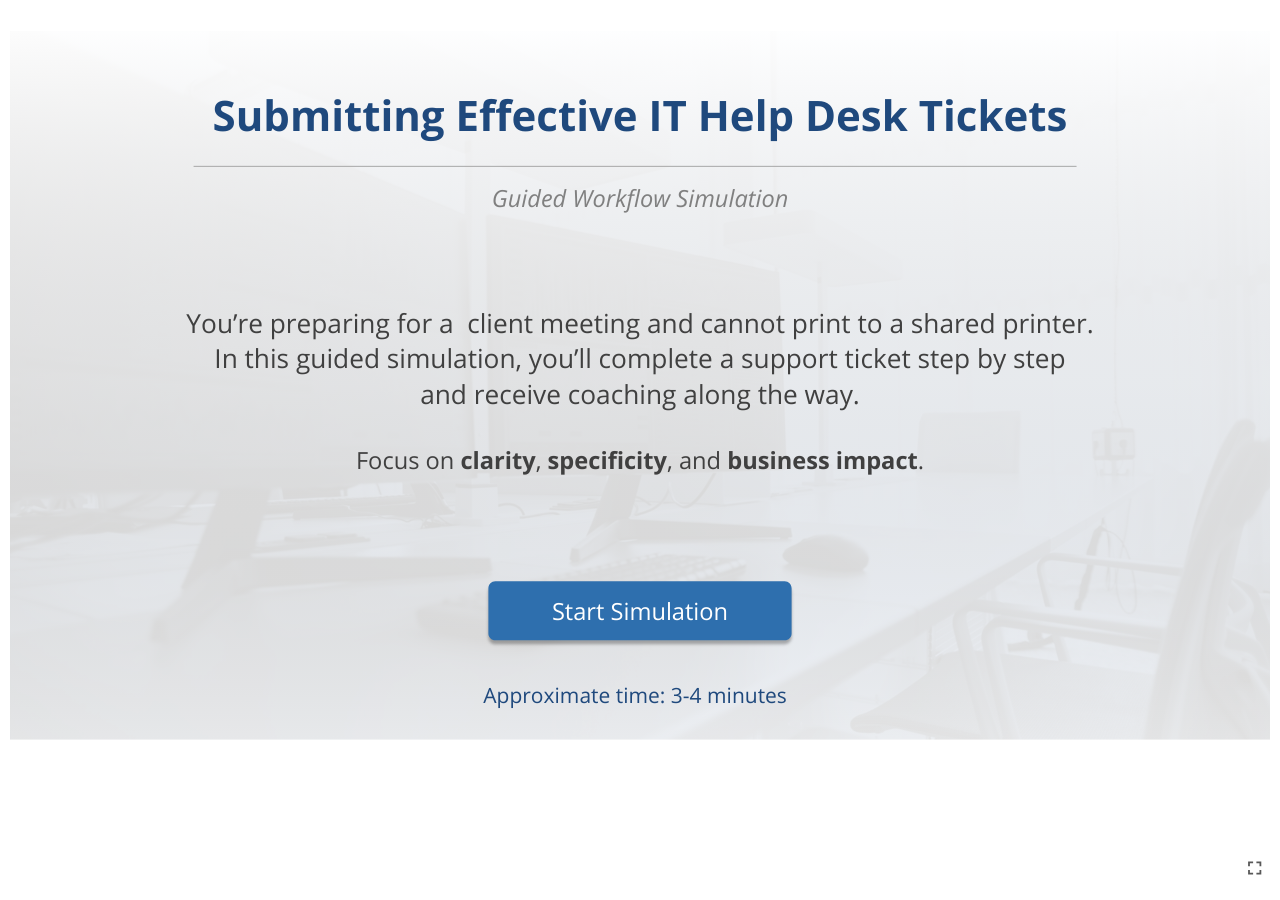
==== commit d0b054c0: "Add files via upload" ====
--- a/system-training/story.html
+++ b/system-training/story.html
@@ -37,7 +37,7 @@
       aid: 'aid|c5b59797-63b2-5167-a934-7314d1bc442c',
       cid: 'bcb5bad5-841a-4074-8e98-57a05bdaaf5b',
       playerVersion: '3.110.36211.0',
-      publishTimestamp: '2026-02-22T19:00:30.0276700Z',
+      publishTimestamp: '2026-03-02T02:36:51.0205009Z',
       maxIosVideoElements: 10,
       connectionSettings: { message: 'You%20are%20offline.%20Trying%20to%20reconnect...', useDarkTheme: true, mode: 'disabled' },
       hasFeature: function(feature) {
--- a/system-training/html5/data/css/output.min.css
+++ b/system-training/html5/data/css/output.min.css
@@ -1,41 +1,41 @@
 @font-face {
-  font-family: 'LatoBold Charset1_ Bold233343A8';
+  font-family: 'LatoBold Charset1_ Bold4929001A';
   src: url('[data-uri]');
   font-style: normal;
   font-weight: normal;
 }
 @font-face {
-  font-family: 'Lato Charset1_ 5sPPWImF1399A828';
+  font-family: 'Lato Charset1_ 5k0drj8OE794F61D';
   src: url('[data-uri]');
   font-style: normal;
   font-weight: normal;
 }
 @font-face {
-  font-family: 'Open Sans Charset1_ 5yU3CB6D4F2';
+  font-family: 'Open Sans Charset1_ 6KR174837FB';
   src: url('[data-uri]');
   font-style: normal;
   font-weight: normal;
 }
 @font-face {
-  font-family: 'Open SansBold CharsBold0E6E4190';
+  font-family: 'Open SansBold CharsBold09B532E1';
   src: url('[data-uri]');
   font-style: normal;
   font-weight: normal;
 }
 @font-face {
-  font-family: 'Open SansItalic CItalicE6A315D3';
+  font-family: 'Open SansItalic CItalicEC0B9759';
   src: url('[data-uri]');
   font-style: normal;
   font-weight: normal;
 }
 @font-face {
-  font-family: 'MS PGothic Charset1_ 6VE1CB71B6';
+  font-family: 'MS PGothic Charset1_ 6WCE3AB303';
   src: url('[data-uri]');
   font-style: normal;
   font-weight: normal;
 }
 @font-face {
-  font-family: 'Wingdings Charset1_ 5qf424E9FE2';
+  font-family: 'Wingdings Charset1_ 6RTBE0D6C03';
   src: url('[data-uri]');
   font-style: normal;
   font-weight: normal;
@@ -73,95 +73,95 @@
 .cs-HTML {
   background: rgba(255, 255, 255, 1);
 }
-.cs-npnxnanbnsnfns00010000101 .cs-infopanel  {
+.cs-npnxnanbnsnfns00000000001 .cs-infopanel  {
   box-shadow: 0 1px 0 rgba(0, 0, 0, 0);
   background: rgba(255, 255, 255, 1);
 }
-.cs-npnxnanbnsnfns00010000101 .cs-infopanel .cs-link {
+.cs-npnxnanbnsnfns00000000001 .cs-infopanel .cs-link {
   color: rgba(88, 88, 88, 1);
 }
-.cs-npnxnanbnsnfns00010000101 .cs-infopanel .cs-link:hover {
-  color: rgba(255, 255, 255, 1);
-}
-.cs-npnxnanbnsnfns00010000101 .cs-infopanel .cs-name {
+.cs-npnxnanbnsnfns00000000001 .cs-infopanel .cs-link:hover {
+  color: rgba(255, 255, 255, 1);
+}
+.cs-npnxnanbnsnfns00000000001 .cs-infopanel .cs-name {
   color: rgba(68, 68, 68, 1);
 }
-.cs-npnxnanbnsnfns00010000101 .cs-infopanel .cs-title {
+.cs-npnxnanbnsnfns00000000001 .cs-infopanel .cs-title {
   color: rgba(153, 153, 153, 1);
 }
-.cs-npnxnanbnsnfns00010000101 .cs-infopanelpopup  {
+.cs-npnxnanbnsnfns00000000001 .cs-infopanelpopup  {
   box-shadow: 0 1px 0 rgba(0, 0, 0, 0);
   background: rgba(0, 0, 0, 0);
 }
-.cs-npnxnanbnsnfns00010000101 .cs-infopanelpopup .cs-link {
+.cs-npnxnanbnsnfns00000000001 .cs-infopanelpopup .cs-link {
   color: rgba(255, 0, 0, 1);
 }
-.cs-npnxnanbnsnfns00010000101 .cs-infopanelpopup .cs-link:hover {
-  color: rgba(255, 255, 255, 1);
-}
-.cs-npnxnanbnsnfns00010000101 .cs-infopanelpopup .cs-name {
-  color: rgba(255, 255, 255, 1);
-}
-.cs-npnxnanbnsnfns00010000101 .cs-infopanelpopup .cs-bio {
+.cs-npnxnanbnsnfns00000000001 .cs-infopanelpopup .cs-link:hover {
+  color: rgba(255, 255, 255, 1);
+}
+.cs-npnxnanbnsnfns00000000001 .cs-infopanelpopup .cs-name {
+  color: rgba(255, 255, 255, 1);
+}
+.cs-npnxnanbnsnfns00000000001 .cs-infopanelpopup .cs-bio {
   color: rgba(88, 88, 88, 1);
 }
-.cs-npnxnanbnsnfns00010000101 .cs-timer  {
+.cs-npnxnanbnsnfns00000000001 .cs-timer  {
   color: rgba(88, 88, 88, 1);
 }
-.cs-npnxnanbnsnfns00010000101 .cs-duration stop:first-child {
+.cs-npnxnanbnsnfns00000000001 .cs-duration stop:first-child {
   stop-color: rgba(220, 220, 220, 1);
 }
-.cs-npnxnanbnsnfns00010000101 .cs-duration stop:last-child {
+.cs-npnxnanbnsnfns00000000001 .cs-duration stop:last-child {
   stop-color: rgba(220, 220, 220, 1);
 }
-.cs-npnxnanbnsnfns00010000101 .cs-elapsed stop:first-child {
+.cs-npnxnanbnsnfns00000000001 .cs-elapsed stop:first-child {
   stop-color: rgba(254, 227, 71, 1);
 }
-.cs-npnxnanbnsnfns00010000101 .cs-elapsed stop:last-child {
+.cs-npnxnanbnsnfns00000000001 .cs-elapsed stop:last-child {
   stop-color: rgba(254, 227, 71, 1);
 }
-.cs-npnxnanbnsnfns00010000101 .cs-timer .cs-pie .cs-innerstroke {
+.cs-npnxnanbnsnfns00000000001 .cs-timer .cs-pie .cs-innerstroke {
   stroke: rgba(199, 199, 199, 1);
 }
-.cs-npnxnanbnsnfns00010000101 .cs-timer .cs-pie .cs-innerborder {
+.cs-npnxnanbnsnfns00000000001 .cs-timer .cs-pie .cs-innerborder {
   stroke: rgba(255, 255, 255, 1);
 }
-.cs-npnxnanbnsnfns00010000101 .cs-window  {
+.cs-npnxnanbnsnfns00000000001 .cs-window  {
   box-shadow: 0 8px 5px rgba(0, 0, 0, 0.2);
   border-color: rgba(49, 99, 0, 1);
   background: rgba(250, 250, 250, 1);
   color: rgba(70, 70, 70, 1);
 }
-.cs-npnxnanbnsnfns00010000101 .cs-window .cs-diva {
-  border-color: rgba(0, 0, 0, 0);
-}
-.cs-npnxnanbnsnfns00010000101 .cs-window .cs-divb {
-  border-color: rgba(0, 0, 0, 0);
-}
-.cs-npnxnanbnsnfns00010000101 .cs-editor .cs-editor-slide {
-  color: rgba(255, 255, 255, 1);
-}
-.cs-npnxnanbnsnfns00010000101 .cs-editor .cs-editor-html {
-  color: rgba(70, 70, 70, 1);
-}
-.cs-npnxnanbnsnfns00010000101 .cs-editor .cs-editor-button {
+.cs-npnxnanbnsnfns00000000001 .cs-window .cs-diva {
+  border-color: rgba(0, 0, 0, 0);
+}
+.cs-npnxnanbnsnfns00000000001 .cs-window .cs-divb {
+  border-color: rgba(0, 0, 0, 0);
+}
+.cs-npnxnanbnsnfns00000000001 .cs-editor .cs-editor-slide {
+  color: rgba(255, 255, 255, 1);
+}
+.cs-npnxnanbnsnfns00000000001 .cs-editor .cs-editor-html {
+  color: rgba(70, 70, 70, 1);
+}
+.cs-npnxnanbnsnfns00000000001 .cs-editor .cs-editor-button {
   text-shadow: 0 1px 0 rgba(0, 0, 0, 0);
   color: rgba(255, 255, 255, 1);
   border-color: rgba(33, 68, 0, 1);
   background: rgba(60, 124, 0, 1);
 }
-.cs-npnxnanbnsnfns00010000101 .cs-editor .cs-editor-button:hover {
+.cs-npnxnanbnsnfns00000000001 .cs-editor .cs-editor-button:hover {
   background: rgba(66, 142, 0, 1);
 }
-.cs-npnxnanbnsnfns00010000101 .cs-editor .cs-editor-button:active {
+.cs-npnxnanbnsnfns00000000001 .cs-editor .cs-editor-button:active {
   background: rgba(46, 93, 0, 1);
 }
-.cs-npnxnanbnsnfns00010000101 .cs-listitem  {
+.cs-npnxnanbnsnfns00000000001 .cs-listitem  {
   color: rgba(70, 70, 70, 1);
   border-color: none;
   border: 1px solid transparent;
 }
-.cs-npnxnanbnsnfns00010000101 .cs-listitem:hover {
+.cs-npnxnanbnsnfns00000000001 .cs-listitem:hover {
   background: rgba(0, 0, 0, 0.05);
   border-color: rgba(142, 143, 142, 1) !important;
   border-width: 1px;
@@ -169,7 +169,7 @@
   border-style: solid;
   box-sizing: border-box;
 }
-.cs-npnxnanbnsnfns00010000101 .cs-listitem.hover {
+.cs-npnxnanbnsnfns00000000001 .cs-listitem.hover {
   background: rgba(0, 0, 0, 0.05);
   border-color: rgba(142, 143, 142, 1) !important;
   border-width: 1px;
@@ -177,39 +177,39 @@
   border-style: solid;
   box-sizing: border-box;
 }
-.cs-npnxnanbnsnfns00010000101 .cs-glossary  {
-  color: rgba(70, 70, 70, 1);
-}
-.cs-npnxnanbnsnfns00010000101 .cs-glossary .cs-scrolling-panel {
-  background: rgba(0, 0, 0, 0);
-}
-.cs-npnxnanbnsnfns00010000101 .cs-glossary .cs-term.cs-selected .cs-choice-list-trigger {
-  color: rgba(255, 255, 255, 1);
-  background: rgba(255, 255, 255, 1);
-}
-.cs-npnxnanbnsnfns00010000101 .cs-glossary .cs-term.cs-selected .cs-choice-list-trigger:focus {
-  color: rgba(255, 255, 255, 1);
-  background: rgba(255, 255, 255, 1);
-}
-.cs-npnxnanbnsnfns00010000101 .cs-glossary .cs-term:hover .cs-choice-list-trigger {
+.cs-npnxnanbnsnfns00000000001 .cs-glossary  {
+  color: rgba(70, 70, 70, 1);
+}
+.cs-npnxnanbnsnfns00000000001 .cs-glossary .cs-scrolling-panel {
+  background: rgba(0, 0, 0, 0);
+}
+.cs-npnxnanbnsnfns00000000001 .cs-glossary .cs-term.cs-selected .cs-choice-list-trigger {
+  color: rgba(255, 255, 255, 1);
+  background: rgba(255, 255, 255, 1);
+}
+.cs-npnxnanbnsnfns00000000001 .cs-glossary .cs-term.cs-selected .cs-choice-list-trigger:focus {
+  color: rgba(255, 255, 255, 1);
+  background: rgba(255, 255, 255, 1);
+}
+.cs-npnxnanbnsnfns00000000001 .cs-glossary .cs-term:hover .cs-choice-list-trigger {
   background: rgba(70, 70, 70, 1);
 }
-.cs-npnxnanbnsnfns00010000101 .cs-glossary .cs-term.hover .cs-choice-list-trigger {
+.cs-npnxnanbnsnfns00000000001 .cs-glossary .cs-term.hover .cs-choice-list-trigger {
   background: rgba(70, 70, 70, 1);
 }
-.cs-npnxnanbnsnfns00010000101 .cs-glossary .cs-term .cs-choice-list-trigger:focus {
+.cs-npnxnanbnsnfns00000000001 .cs-glossary .cs-term .cs-choice-list-trigger:focus {
   background: rgba(70, 70, 70, 1);
 }
-.cs-npnxnanbnsnfns00010000101 .cs-glossary .cs-diva {
-  border-color: rgba(0, 0, 0, 0);
-}
-.cs-npnxnanbnsnfns00010000101 .cs-glossary .cs-divb {
-  border-color: rgba(0, 0, 0, 0);
-}
-.cs-npnxnanbnsnfns00010000101 .cs-glossary .cs-divc {
-  border-color: rgba(0, 0, 0, 0);
-}
-.cs-npnxnanbnsnfns00010000101 .cs-glossary .cs-heading {
+.cs-npnxnanbnsnfns00000000001 .cs-glossary .cs-diva {
+  border-color: rgba(0, 0, 0, 0);
+}
+.cs-npnxnanbnsnfns00000000001 .cs-glossary .cs-divb {
+  border-color: rgba(0, 0, 0, 0);
+}
+.cs-npnxnanbnsnfns00000000001 .cs-glossary .cs-divc {
+  border-color: rgba(0, 0, 0, 0);
+}
+.cs-npnxnanbnsnfns00000000001 .cs-glossary .cs-heading {
   color: rgba(44, 47, 48, 1);
   font-weight: 700;
 }
@@ -218,225 +218,225 @@
   line-height: 1.4em;
   font-size: 103.769%;
 }
-.cs-npnxnanbnsnfns00010000101 .cs-resource .cs-separator {
-  border-color: rgba(0, 0, 0, 0);
-}
-.cs-npnxnanbnsnfns00010000101 .cs-outline  {
+.cs-npnxnanbnsnfns00000000001 .cs-resource .cs-separator {
+  border-color: rgba(0, 0, 0, 0);
+}
+.cs-npnxnanbnsnfns00000000001 .cs-outline  {
   color: rgba(45, 45, 45, 1);
 }
-.cs-npnxnanbnsnfns00010000101 .cs-outline .cs-diva {
-  border-color: rgba(0, 0, 0, 0);
-}
-.cs-npnxnanbnsnfns00010000101 .cs-outline .cs-divb {
-  border-color: rgba(0, 0, 0, 0);
-}
-.cs-npnxnanbnsnfns00010000101 .cs-outline .cs-divc {
-  border-color: rgba(0, 0, 0, 0);
-}
-.cs-npnxnanbnsnfns00010000101 .cs-outline .cs-search-filter:hover {
+.cs-npnxnanbnsnfns00000000001 .cs-outline .cs-diva {
+  border-color: rgba(0, 0, 0, 0);
+}
+.cs-npnxnanbnsnfns00000000001 .cs-outline .cs-divb {
+  border-color: rgba(0, 0, 0, 0);
+}
+.cs-npnxnanbnsnfns00000000001 .cs-outline .cs-divc {
+  border-color: rgba(0, 0, 0, 0);
+}
+.cs-npnxnanbnsnfns00000000001 .cs-outline .cs-search-filter:hover {
   color: rgba(0, 0, 0, 0);
 }
-.cs-npnxnanbnsnfns00010000101 .cs-outline .cs-search-filter.hover {
+.cs-npnxnanbnsnfns00000000001 .cs-outline .cs-search-filter.hover {
   color: rgba(0, 0, 0, 0);
 }
-.cs-npnxnanbnsnfns00010000101 .cs-transcript  {
-  color: rgba(255, 255, 255, 1);
-}
-.cs-npnxnanbnsnfns00010000101 .cs-transcript .cs-div {
-  border-color: rgba(0, 0, 0, 0);
-}
-.cs-npnxnanbnsnfns00010000101 .cs-tabs:not(.topmenu-item) {
+.cs-npnxnanbnsnfns00000000001 .cs-transcript  {
+  color: rgba(255, 255, 255, 1);
+}
+.cs-npnxnanbnsnfns00000000001 .cs-transcript .cs-div {
+  border-color: rgba(0, 0, 0, 0);
+}
+.cs-npnxnanbnsnfns00000000001 .cs-tabs:not(.topmenu-item) {
   color: rgba(39, 43, 44, 1);
 }
-.cs-npnxnanbnsnfns00010000101 .cs-tabs .cs-inner-button:not(.topmenu-item) {
+.cs-npnxnanbnsnfns00000000001 .cs-tabs .cs-inner-button:not(.topmenu-item) {
   text-shadow: 0 1px 0 rgba(0, 0, 0, 0);
 }
-.cs-npnxnanbnsnfns00010000101 .cs-tabs:hover:not(.topmenu-item) {
+.cs-npnxnanbnsnfns00000000001 .cs-tabs:hover:not(.topmenu-item) {
   color: rgba(39, 43, 44, 1);
 }
-.cs-npnxnanbnsnfns00010000101 .cs-tabs.cs-selected {
+.cs-npnxnanbnsnfns00000000001 .cs-tabs.cs-selected {
   background: rgba(0, 0, 0, 0);
   color: rgba(39, 43, 44, 1);
 }
-.cs-npnxnanbnsnfns00010000101 .cs-seekcontrol  {
-  background: rgba(0, 0, 0, 0);
-  border-color: rgba(0, 0, 0, 0);
-}
-.cs-npnxnanbnsnfns00010000101 .cs-seekcontrol .cs-button:hover .cs-icon {
+.cs-npnxnanbnsnfns00000000001 .cs-seekcontrol  {
+  background: rgba(0, 0, 0, 0);
+  border-color: rgba(0, 0, 0, 0);
+}
+.cs-npnxnanbnsnfns00000000001 .cs-seekcontrol .cs-button:hover .cs-icon {
   fill: rgba(255, 255, 255, 1);
 }
-.cs-npnxnanbnsnfns00010000101 .cs-seekcontrol .cs-button.hover .cs-icon {
+.cs-npnxnanbnsnfns00000000001 .cs-seekcontrol .cs-button.hover .cs-icon {
   fill: rgba(255, 255, 255, 1);
 }
-.cs-npnxnanbnsnfns00010000101 .cs-seekcontrol .cs-button .cs-icon-shadow {
+.cs-npnxnanbnsnfns00000000001 .cs-seekcontrol .cs-button .cs-icon-shadow {
   fill: rgba(0, 0, 0, 0);
 }
-.cs-npnxnanbnsnfns00010000101 .cs-seekcontrol .cs-button .cs-icon {
+.cs-npnxnanbnsnfns00000000001 .cs-seekcontrol .cs-button .cs-icon {
   fill: rgba(140, 140, 140, 1);
 }
-.cs-npnxnanbnsnfns00010000101 .cs-seekcontrol .cs-seek .cs-fill {
+.cs-npnxnanbnsnfns00000000001 .cs-seekcontrol .cs-seek .cs-fill {
   background: rgba(255, 255, 255, 0.6);
 }
-.cs-npnxnanbnsnfns00010000101 .cs-seekcontrol .cs-seek {
+.cs-npnxnanbnsnfns00000000001 .cs-seekcontrol .cs-seek {
   background: rgba(142, 143, 142, 1);
   border-color: rgba(0, 0, 0, 0);
 }
-.cs-npnxnanbnsnfns00010000101 .cs-searchinput .cs-input {
-  color: rgba(70, 70, 70, 1);
-  border-color: rgba(0, 0, 0, 0);
-  background: rgba(0, 0, 0, 0.05);
-}
-.cs-npnxnanbnsnfns00010000101 .cs-searchinput .cs-input:focus {
+.cs-npnxnanbnsnfns00000000001 .cs-searchinput .cs-input {
+  color: rgba(70, 70, 70, 1);
+  border-color: rgba(0, 0, 0, 0);
+  background: rgba(0, 0, 0, 0.05);
+}
+.cs-npnxnanbnsnfns00000000001 .cs-searchinput .cs-input:focus {
   color: rgba(44, 47, 48, 1);
   background: rgba(41, 41, 41, 1);
 }
-.cs-npnxnanbnsnfns00010000101 .cs-searchinput .cs-input:hover {
+.cs-npnxnanbnsnfns00000000001 .cs-searchinput .cs-input:hover {
   box-shadow: inset 0 0 1px 0 rgba(69, 126, 19, 0);
 }
-.cs-npnxnanbnsnfns00010000101 .cs-searchinput .cs-input.hover {
+.cs-npnxnanbnsnfns00000000001 .cs-searchinput .cs-input.hover {
   box-shadow: inset 0 0 1px 0 rgba(69, 126, 19, 0);
 }
-.cs-npnxnanbnsnfns00010000101 .cs-searchinput .cs-button .cs-icon {
+.cs-npnxnanbnsnfns00000000001 .cs-searchinput .cs-button .cs-icon {
   fill: rgba(88, 88, 88, 1);
 }
-.cs-npnxnanbnsnfns00010000101 .cs-searchinput .cs-button:hover {
+.cs-npnxnanbnsnfns00000000001 .cs-searchinput .cs-button:hover {
   fill: rgba(63, 133, 0, 1);
 }
-.cs-npnxnanbnsnfns00010000101 .cs-searchinput .cs-button.hover {
+.cs-npnxnanbnsnfns00000000001 .cs-searchinput .cs-button.hover {
   fill: rgba(63, 133, 0, 1);
 }
-.cs-npnxnanbnsnfns00010000101 .cs-menu  {
+.cs-npnxnanbnsnfns00000000001 .cs-menu  {
   box-shadow: 0 1px 0 rgba(0, 0, 0, 0);
   background: rgba(250, 250, 250, 1);
 }
-.cs-npnxnanbnsnfns00010000101 .cs-topmenu-item.active .cs-tab {
+.cs-npnxnanbnsnfns00000000001 .cs-topmenu-item.active .cs-tab {
   background: rgba(250, 250, 250, 1);
 }
-.cs-npnxnanbnsnfns00010000101 .cs-logo  {
+.cs-npnxnanbnsnfns00000000001 .cs-logo  {
   box-shadow: 0 1px 0 rgba(37, 75, 0, 1);
   background: rgba(255, 255, 255, 0);
 }
-.cs-npnxnanbnsnfns00010000101 .cs-checkbox  {
-  color: rgba(255, 255, 255, 1);
-}
-.cs-npnxnanbnsnfns00010000101 .cs-checkbox:hover {
+.cs-npnxnanbnsnfns00000000001 .cs-checkbox  {
+  color: rgba(255, 255, 255, 1);
+}
+.cs-npnxnanbnsnfns00000000001 .cs-checkbox:hover {
   border-color: rgba(175, 221, 130, 1);
 }
-.cs-npnxnanbnsnfns00010000101 .cs-checkbox.hover {
+.cs-npnxnanbnsnfns00000000001 .cs-checkbox.hover {
   border-color: rgba(175, 221, 130, 1);
 }
-.cs-npnxnanbnsnfns00010000101 .cs-checkbox .cs-box {
+.cs-npnxnanbnsnfns00000000001 .cs-checkbox .cs-box {
   color: rgba(255, 255, 255, 1);
   border-color: rgba(42, 83, 0, 1);
 }
-.cs-npnxnanbnsnfns00010000101 .cs-checkbox .cs-box:checked::after {
+.cs-npnxnanbnsnfns00000000001 .cs-checkbox .cs-box:checked::after {
   color: rgba(43, 196, 0, 1);
 }
-.cs-npnxnanbnsnfns00010000101 .cs-button  {
+.cs-npnxnanbnsnfns00000000001 .cs-button  {
   text-shadow: 0 1px 0 rgba(0, 0, 0, 0);
   color: rgba(88, 88, 88, 1);
   border-color: rgba(0, 0, 0, 0);
   background: rgba(0, 0, 0, 0);
   box-shadow: 0 1px 0 rgba(0, 0, 0, 0);
 }
-.cs-npnxnanbnsnfns00010000101 .cs-button .cs-icon {
+.cs-npnxnanbnsnfns00000000001 .cs-button .cs-icon {
   fill: rgba(88, 88, 88, 1);
 }
-.cs-npnxnanbnsnfns00010000101 .cs-button .cs-icon-shadow {
+.cs-npnxnanbnsnfns00000000001 .cs-button .cs-icon-shadow {
   fill: rgba(0, 0, 0, 0);
 }
-.cs-npnxnanbnsnfns00010000101 .cs-button:hover {
+.cs-npnxnanbnsnfns00000000001 .cs-button:hover {
   background: rgba(39, 43, 44, 1);
 }
-.cs-npnxnanbnsnfns00010000101 .cs-button.hover {
+.cs-npnxnanbnsnfns00000000001 .cs-button.hover {
   background: rgba(39, 43, 44, 1);
 }
-.cs-npnxnanbnsnfns00010000101 .cs-button:active {
-  background: rgba(0, 0, 0, 0);
-}
-.cs-npnxnanbnsnfns00010000101 .cs-button.cs-disabled:hover {
-  background: rgba(0, 0, 0, 0);
-}
-.cs-npnxnanbnsnfns00010000101 .cs-button.cs-disabled.hover {
-  background: rgba(0, 0, 0, 0);
-}
-.cs-npnxnanbnsnfns00010000101 .cs-button.cs-disabled:active {
-  background: rgba(0, 0, 0, 0);
-}
-.cs-npnxnanbnsnfns00010000101 .cs-button.cs-volume:hover {
-  background: rgba(0, 0, 0, 0);
-}
-.cs-npnxnanbnsnfns00010000101 .cs-button.cs-volume.hover {
-  background: rgba(0, 0, 0, 0);
-}
-.cs-npnxnanbnsnfns00010000101 .cs-button.cs-volume:active {
-  background: rgba(0, 0, 0, 0);
-}
-.cs-npnxnanbnsnfns00010000101.cs-base  {
+.cs-npnxnanbnsnfns00000000001 .cs-button:active {
+  background: rgba(0, 0, 0, 0);
+}
+.cs-npnxnanbnsnfns00000000001 .cs-button.cs-disabled:hover {
+  background: rgba(0, 0, 0, 0);
+}
+.cs-npnxnanbnsnfns00000000001 .cs-button.cs-disabled.hover {
+  background: rgba(0, 0, 0, 0);
+}
+.cs-npnxnanbnsnfns00000000001 .cs-button.cs-disabled:active {
+  background: rgba(0, 0, 0, 0);
+}
+.cs-npnxnanbnsnfns00000000001 .cs-button.cs-volume:hover {
+  background: rgba(0, 0, 0, 0);
+}
+.cs-npnxnanbnsnfns00000000001 .cs-button.cs-volume.hover {
+  background: rgba(0, 0, 0, 0);
+}
+.cs-npnxnanbnsnfns00000000001 .cs-button.cs-volume:active {
+  background: rgba(0, 0, 0, 0);
+}
+.cs-npnxnanbnsnfns00000000001.cs-base  {
   color: rgba(88, 88, 88, 1);
   border-color: rgba(255, 255, 255, 0);
   background: rgba(255, 255, 255, 1);
 }
-.cs-npnxnanbnsnfns00010000101.cs-base .cs-separator .cs-diva {
+.cs-npnxnanbnsnfns00000000001.cs-base .cs-separator .cs-diva {
   background: rgba(250, 250, 250, 1);
 }
-.cs-npnxnanbnsnfns00010000101.cs-base .cs-separator .cs-divb {
-  background: rgba(0, 0, 0, 0);
-}
-.cs-npnxnanbnsnfns00010000101.cs-base .cs-topmenu-item.active .cs-tab {
+.cs-npnxnanbnsnfns00000000001.cs-base .cs-separator .cs-divb {
+  background: rgba(0, 0, 0, 0);
+}
+.cs-npnxnanbnsnfns00000000001.cs-base .cs-topmenu-item.active .cs-tab {
   border-color: rgba(250, 250, 250, 1);
 }
-.cs-npnxnanbnsnfns00010000101.cs-base .cs-topmenu-item.active .cs-panel {
+.cs-npnxnanbnsnfns00000000001.cs-base .cs-topmenu-item.active .cs-panel {
   border-color: rgba(250, 250, 250, 1);
 }
-.cs-npnxnanbnsnfns00010000101.cs-base .cs-left {
+.cs-npnxnanbnsnfns00000000001.cs-base .cs-left {
   background: rgba(250, 250, 250, 1);
 }
-.cs-npnxnanbnsnfns00010000101.cs-base .cs-area-primary .cs-slide-container {
-  background: rgba(255, 255, 255, 1);
-}
-.cs-npnxnanbnsnfns00010000101.cs-base.cs-custom-theme .cs-brandhighlight-bg {
+.cs-npnxnanbnsnfns00000000001.cs-base .cs-area-primary .cs-slide-container {
+  background: rgba(255, 255, 255, 1);
+}
+.cs-npnxnanbnsnfns00000000001.cs-base.cs-custom-theme .cs-brandhighlight-bg {
   background: rgba(72, 147, 184, 1) !important;
 }
-.cs-npnxnanbnsnfns00010000101.cs-base.cs-custom-theme .cs-brandhighlight-secondary-bg {
+.cs-npnxnanbnsnfns00000000001.cs-base.cs-custom-theme .cs-brandhighlight-secondary-bg {
   background: rgba(72, 147, 184, 1) !important;
 }
-.cs-npnxnanbnsnfns00010000101.cs-base.cs-custom-theme .cs-brandhighlight-border {
+.cs-npnxnanbnsnfns00000000001.cs-base.cs-custom-theme .cs-brandhighlight-border {
   border-color: rgba(72, 147, 184, 1) !important;
 }
-.cs-npnxnanbnsnfns00010000101.cs-base.cs-custom-theme .cs-brandhighlight-text {
+.cs-npnxnanbnsnfns00000000001.cs-base.cs-custom-theme .cs-brandhighlight-text {
   color: rgba(72, 147, 184, 1) !important;
 }
-.cs-npnxnanbnsnfns00010000101.cs-base.cs-custom-theme .cs-brandhighlight-fill {
+.cs-npnxnanbnsnfns00000000001.cs-base.cs-custom-theme .cs-brandhighlight-fill {
   fill: rgba(72, 147, 184, 1) !important;
 }
-.cs-npnxnanbnsnfns00010000101.cs-base.cs-custom-theme .cs-listitem.cs-selected {
+.cs-npnxnanbnsnfns00000000001.cs-base.cs-custom-theme .cs-listitem.cs-selected {
   background-color: rgba(0, 0, 0, 0.05) !important;
 }
-.cs-npnxnanbnsnfns00010000101 .cs-volume::-moz-range-thumb {
+.cs-npnxnanbnsnfns00000000001 .cs-volume::-moz-range-thumb {
   border-color: rgba(43, 85, 0, 1);
   box-shadow: inset 0 0 1px 0 rgba(43, 85, 0, 1);
   background: rgba(255, 255, 255, 1);
 }
-.cs-npnxnanbnsnfns00010000101 .cs-volume::-ms-thumb {
+.cs-npnxnanbnsnfns00000000001 .cs-volume::-ms-thumb {
   border-color: rgba(43, 85, 0, 1);
   box-shadow: inset 0 0 1px 0 rgba(43, 85, 0, 1);
   background: rgba(255, 255, 255, 1);
 }
-.cs-npnxnanbnsnfns00010000101 .cs-volume::-webkit-slider-thumb {
+.cs-npnxnanbnsnfns00000000001 .cs-volume::-webkit-slider-thumb {
   border-color: rgba(43, 85, 0, 1);
   box-shadow: inset 0 0 1px 0 rgba(43, 85, 0, 1);
   background: rgba(255, 255, 255, 1);
 }
-.cs-npnxnanbnsnfns00010000101 .cs-volume::-moz-range-track {
+.cs-npnxnanbnsnfns00000000001 .cs-volume::-moz-range-track {
   border-color: rgba(66, 140, 1, 1);
   background: rgba(142, 143, 142, 1);
 }
-.cs-npnxnanbnsnfns00010000101 .cs-volume::-ms-track {
+.cs-npnxnanbnsnfns00000000001 .cs-volume::-ms-track {
   border-color: rgba(66, 140, 1, 1);
   background: rgba(142, 143, 142, 1);
 }
-.cs-npnxnanbnsnfns00010000101 .cs-volume::-webkit-slider-runnable-track {
+.cs-npnxnanbnsnfns00000000001 .cs-volume::-webkit-slider-runnable-track {
   border-color: rgba(66, 140, 1, 1);
   background: rgba(142, 143, 142, 1);
 }
@@ -450,185 +450,185 @@
   border-color: transparent;
   outline: 2px transparent solid;
 }
-.cs-npnxnanbnsnfns00010000101 .cs-listitem:hover {
+.cs-npnxnanbnsnfns00000000001 .cs-listitem:hover {
   color: none;
 }
-.cs-npnxnanbnsnfns00010000101 .cs-listitem.hover {
+.cs-npnxnanbnsnfns00000000001 .cs-listitem.hover {
   color: none;
 }
-.cs-npnxnanbnsnfns00010000101 .cs-listitem.cs-viewed {
+.cs-npnxnanbnsnfns00000000001 .cs-listitem.cs-viewed {
   color: #464646;
 }
-.cs-npnxnanbnsnfns00010000101 .cs-listitem {
+.cs-npnxnanbnsnfns00000000001 .cs-listitem {
   color: #464646;
 }
-.cs-npnxnanbnsnfns00010000101 .cs-listitem:hover .cs-icon-carrot * {
+.cs-npnxnanbnsnfns00000000001 .cs-listitem:hover .cs-icon-carrot * {
   fill: none;
 }
-.cs-npnxnanbnsnfns00010000101 .cs-listitem.hover .cs-icon-carrot * {
+.cs-npnxnanbnsnfns00000000001 .cs-listitem.hover .cs-icon-carrot * {
   fill: none;
 }
-.cs-npnxnanbnsnfns00010000101 .cs-listitem .cs-icon-carrot {
+.cs-npnxnanbnsnfns00000000001 .cs-listitem .cs-icon-carrot {
   color: none;
   top: calc(3px);
 }
-.cs-npnxnanbnsnfns00010000101 .cs-listitem .cs-icon-carrot .cs-shadow {
+.cs-npnxnanbnsnfns00000000001 .cs-listitem .cs-icon-carrot .cs-shadow {
   color: #2C2F30;
 }
-.cs-npnxnanbnsnfns00010000101 .item-collapsible .is-scene {
+.cs-npnxnanbnsnfns00000000001 .item-collapsible .is-scene {
   color: #2C2F30 !important;
   font-weight: 700;
 }
-.cs-npnxnanbnsnfns00010000101 .is-scene .cs-icon-carrot * {
+.cs-npnxnanbnsnfns00000000001 .is-scene .cs-icon-carrot * {
   color: #2C2F30 !important;
   font-weight: 700;
 }
-.cs-npnxnanbnsnfns00010000101 .is-scene:not(.outline-links-collapse) > a {
+.cs-npnxnanbnsnfns00000000001 .is-scene:not(.outline-links-collapse) > a {
   color: #2C2F30;
 }
-.cs-npnxnanbnsnfns00010000101 .is-scene:not(.outline-links-collapse) .cs-icon-carrot * {
+.cs-npnxnanbnsnfns00000000001 .is-scene:not(.outline-links-collapse) .cs-icon-carrot * {
   fill: none !important;
   color: #2C2F30 !important;
 }
-.cs-npnxnanbnsnfns00010000101 .tabs, .cs-npnxnanbnsnfns00010000101 .cs-logo {
+.cs-npnxnanbnsnfns00000000001 .tabs, .cs-npnxnanbnsnfns00000000001 .cs-logo {
   border-bottom: 1px solid rgba(142, 143, 142, 1);
 }
-.cs-npnxnanbnsnfns00010000101 .area-secondary-wrapper:after {
+.cs-npnxnanbnsnfns00000000001 .area-secondary-wrapper:after {
   background-image: url('[data-uri]');
   background-size: 100%;
 }
-.cs-npnxnanbnsnfns00010000101 .panel-footer {
+.cs-npnxnanbnsnfns00000000001 .panel-footer {
   background: #FAFAFA;
 }
-.cs-npnxnanbnsnfns00010000101 #outline-search {
+.cs-npnxnanbnsnfns00000000001 #outline-search {
   background: rgba(0, 0, 0, 0.05);
   border-color: rgba(142, 143, 142, 1);
   border-width: 1px;
   border-style: solid;
 }
-.cs-npnxnanbnsnfns00010000101 .topmenu-panel #outline-search {
+.cs-npnxnanbnsnfns00000000001 .topmenu-panel #outline-search {
   background: #EAEAEA;
 }
-.cs-npnxnanbnsnfns00010000101 .search-icon circle, .cs-npnxnanbnsnfns00010000101 .search-icon path {
+.cs-npnxnanbnsnfns00000000001 .search-icon circle, .cs-npnxnanbnsnfns00000000001 .search-icon path {
   stroke: #585858;
 }
-.cs-npnxnanbnsnfns00010000101 #outline-search input[type   =search] {
+.cs-npnxnanbnsnfns00000000001 #outline-search input[type   =search] {
   color: #2C2F30;
 }
-.cs-npnxnanbnsnfns00010000101 #outline-search ::-webkit-input-placeholder {
+.cs-npnxnanbnsnfns00000000001 #outline-search ::-webkit-input-placeholder {
   color: #464646 !important;
 }
-.cs-npnxnanbnsnfns00010000101 #outline-search :-ms-input-placeholder {
+.cs-npnxnanbnsnfns00000000001 #outline-search :-ms-input-placeholder {
   color: #464646 !important;
 }
-.cs-npnxnanbnsnfns00010000101 #outline-search ::-moz-placeholder {
+.cs-npnxnanbnsnfns00000000001 #outline-search ::-moz-placeholder {
   color: #464646 !important;
   opacity: 1;
 }
-.cs-npnxnanbnsnfns00010000101 .cs-topmenu-item.active, body:not(.is-touchable-tablet) .cs-npnxnanbnsnfns00010000101 .cs-topmenu-item:hover {
+.cs-npnxnanbnsnfns00000000001 .cs-topmenu-item.active, body:not(.is-touchable-tablet) .cs-npnxnanbnsnfns00000000001 .cs-topmenu-item:hover {
   color: #272B2C;
 }
-.cs-npnxnanbnsnfns00010000101 .cs-topmenu-item.button-tapped {
+.cs-npnxnanbnsnfns00000000001 .cs-topmenu-item.button-tapped {
   color: #272B2C;
 }
-.cs-npnxnanbnsnfns00010000101 .cs-topmenu-item.active .cs-tab, .cs-npnxnanbnsnfns00010000101 .cs-topmenu-item .cs-tab {
+.cs-npnxnanbnsnfns00000000001 .cs-topmenu-item.active .cs-tab, .cs-npnxnanbnsnfns00000000001 .cs-topmenu-item .cs-tab {
   background: transparent !important;
   border: none !important;
 }
-.cs-npnxnanbnsnfns00010000101 .top-tabs-drop-icon div {
+.cs-npnxnanbnsnfns00000000001 .top-tabs-drop-icon div {
   background: #585858;
 }
-.cs-npnxnanbnsnfns00010000101 .cs-panel.topmenu-panel .panel-content, .cs-npnxnanbnsnfns00010000101 .top-tabs-drop {
+.cs-npnxnanbnsnfns00000000001 .cs-panel.topmenu-panel .panel-content, .cs-npnxnanbnsnfns00000000001 .top-tabs-drop {
   background: #FAFAFA;
 }
-.cs-npnxnanbnsnfns00010000101 .cs-topmenu-item.active .cs-panel {
+.cs-npnxnanbnsnfns00000000001 .cs-topmenu-item.active .cs-panel {
   background: #FAFAFA;
 }
-.cs-npnxnanbnsnfns00010000101 .cs-menu.topmenu-panel, .cs-npnxnanbnsnfns00010000101 .top-tabs-drop {
+.cs-npnxnanbnsnfns00000000001 .cs-menu.topmenu-panel, .cs-npnxnanbnsnfns00000000001 .top-tabs-drop {
   border: 1px solid rgba(250, 250, 250, 1) !important;
   border-radius: 3px;
 }
-.cs-npnxnanbnsnfns00010000101 .resources .resources-list a:hover {
-  background: rgba(0, 0, 0, 0.05);
-}
-body:not(.is-touchable-tablet) .cs-npnxnanbnsnfns00010000101 .resources .resources-list a:hover {
-  background: rgba(0, 0, 0, 0.05);
-}
-.cs-npnxnanbnsnfns00010000101 .resources .resources-list a.hover {
-  background: rgba(0, 0, 0, 0.05);
-}
-body:not(.is-touchable-tablet) .cs-npnxnanbnsnfns00010000101 .resources .resources-list a.hover {
-  background: rgba(0, 0, 0, 0.05);
-}
-.cs-npnxnanbnsnfns00010000101 .resources .resources-list a.button-tapped {
-  background: rgba(0, 0, 0, 0.05);
-}
-.cs-npnxnanbnsnfns00010000101 .cs-icon path, .cs-npnxnanbnsnfns00010000101 .cs-icon rect, .cs-npnxnanbnsnfns00010000101 .cs-icon polygon, .cs-npnxnanbnsnfns00010000101 .menu-icon-wrapper.menu-icon-wrapper-hover path {
+.cs-npnxnanbnsnfns00000000001 .resources .resources-list a:hover {
+  background: rgba(0, 0, 0, 0.05);
+}
+body:not(.is-touchable-tablet) .cs-npnxnanbnsnfns00000000001 .resources .resources-list a:hover {
+  background: rgba(0, 0, 0, 0.05);
+}
+.cs-npnxnanbnsnfns00000000001 .resources .resources-list a.hover {
+  background: rgba(0, 0, 0, 0.05);
+}
+body:not(.is-touchable-tablet) .cs-npnxnanbnsnfns00000000001 .resources .resources-list a.hover {
+  background: rgba(0, 0, 0, 0.05);
+}
+.cs-npnxnanbnsnfns00000000001 .resources .resources-list a.button-tapped {
+  background: rgba(0, 0, 0, 0.05);
+}
+.cs-npnxnanbnsnfns00000000001 .cs-icon path, .cs-npnxnanbnsnfns00000000001 .cs-icon rect, .cs-npnxnanbnsnfns00000000001 .cs-icon polygon, .cs-npnxnanbnsnfns00000000001 .menu-icon-wrapper.menu-icon-wrapper-hover path {
   fill: #585858;
 }
-.cs-npnxnanbnsnfns00010000101 .cs-icon .icon-stroke-only {
+.cs-npnxnanbnsnfns00000000001 .cs-icon .icon-stroke-only {
   fill: none !important;
   stroke: #585858 !important;
 }
-body:not(.is-touchable-tablet) .cs-npnxnanbnsnfns00010000101 .cs-button:hover .cs-icon path, body:not(.is-touchable-tablet) .cs-npnxnanbnsnfns00010000101 .cs-button:hover .cs-icon rect, body:not(.is-touchable-tablet) .cs-npnxnanbnsnfns00010000101 .cs-button:hover .cs-icon polygon {
+body:not(.is-touchable-tablet) .cs-npnxnanbnsnfns00000000001 .cs-button:hover .cs-icon path, body:not(.is-touchable-tablet) .cs-npnxnanbnsnfns00000000001 .cs-button:hover .cs-icon rect, body:not(.is-touchable-tablet) .cs-npnxnanbnsnfns00000000001 .cs-button:hover .cs-icon polygon {
   fill: #272B2C;
 }
-body:not(.is-touchable-tablet) .cs-npnxnanbnsnfns00010000101 .cs-tabs:hover .search-icon circle, body:not(.is-touchable-tablet) .cs-npnxnanbnsnfns00010000101 .cs-tabs:hover .search-icon path {
+body:not(.is-touchable-tablet) .cs-npnxnanbnsnfns00000000001 .cs-tabs:hover .search-icon circle, body:not(.is-touchable-tablet) .cs-npnxnanbnsnfns00000000001 .cs-tabs:hover .search-icon path {
   stroke: #272B2C;
 }
-.cs-npnxnanbnsnfns00010000101 .cs-button.button-tapped .cs-icon path, .cs-npnxnanbnsnfns00010000101 .cs-button.button-tapped .cs-icon rect, .cs-npnxnanbnsnfns00010000101 .cs-button.button-tapped .cs-icon polygon {
+.cs-npnxnanbnsnfns00000000001 .cs-button.button-tapped .cs-icon path, .cs-npnxnanbnsnfns00000000001 .cs-button.button-tapped .cs-icon rect, .cs-npnxnanbnsnfns00000000001 .cs-button.button-tapped .cs-icon polygon {
   fill: #272B2C;
 }
-body:not(.is-touchable-tablet) .cs-npnxnanbnsnfns00010000101 .cs-button:hover .cs-icon .icon-stroke-only {
+body:not(.is-touchable-tablet) .cs-npnxnanbnsnfns00000000001 .cs-button:hover .cs-icon .icon-stroke-only {
   fill: none !important;
   stroke: #272B2C !important;
 }
-.cs-npnxnanbnsnfns00010000101 .cs-button:button-tapped .cs-icon .icon-stroke-only {
+.cs-npnxnanbnsnfns00000000001 .cs-button:button-tapped .cs-icon .icon-stroke-only {
   fill: none !important;
   stroke: #272B2C !important;
 }
-.cs-npnxnanbnsnfns00010000101 .menu-icon-wrapper.menu-icon-wrapper-hover svg path {
+.cs-npnxnanbnsnfns00000000001 .menu-icon-wrapper.menu-icon-wrapper-hover svg path {
   fill: #272B2C;
 }
-.floating-sidebar:not(.sidebar-closed) .cs-npnxnanbnsnfns00010000101 #hamburger .menu-icon-wrapper svg path {
+.floating-sidebar:not(.sidebar-closed) .cs-npnxnanbnsnfns00000000001 #hamburger .menu-icon-wrapper svg path {
   fill: #BABBBA;
 }
-.floating-sidebar:not(.sidebar-closed) .cs-npnxnanbnsnfns00010000101 #hamburger .menu-icon-wrapper.menu-icon-wrapper-hover svg path {
+.floating-sidebar:not(.sidebar-closed) .cs-npnxnanbnsnfns00000000001 #hamburger .menu-icon-wrapper.menu-icon-wrapper-hover svg path {
   fill: #F8F8F8;
 }
-.cs-npnxnanbnsnfns00010000101 .volume .btn:before {
+.cs-npnxnanbnsnfns00000000001 .volume .btn:before {
   background-image: url('[data-uri]');
 }
-.cs-npnxnanbnsnfns00010000101 .volume-track {
+.cs-npnxnanbnsnfns00000000001 .volume-track {
   background: #8E8F8E;
 }
-.cs-npnxnanbnsnfns00010000101 .volume-icon circle {
+.cs-npnxnanbnsnfns00000000001 .volume-icon circle {
   stroke: #585858;
 }
-.cs-npnxnanbnsnfns00010000101 .cs-settings > .settings-panel {
+.cs-npnxnanbnsnfns00000000001 .cs-settings > .settings-panel {
   background: #FAFAFA;
   border: 1px solid rgba(250, 250, 250, 1) !important;
   border-radius: 3px;
 }
-.cs-npnxnanbnsnfns00010000101 .cs-settings > .panel-down-arrow {
+.cs-npnxnanbnsnfns00000000001 .cs-settings > .panel-down-arrow {
   fill: #FAFAFA;
 }
-.cs-npnxnanbnsnfns00010000101 .switch-toggle .border {
+.cs-npnxnanbnsnfns00000000001 .switch-toggle .border {
   stroke: #919191;
 }
-.cs-npnxnanbnsnfns00010000101 .switch-toggle .thumb-off .thumb {
+.cs-npnxnanbnsnfns00000000001 .switch-toggle .thumb-off .thumb {
   fill: #585858;
 }
-.cs-npnxnanbnsnfns00010000101 .switch-toggle .thumb-on .track {
+.cs-npnxnanbnsnfns00000000001 .switch-toggle .thumb-on .track {
   fill: rgba(72, 147, 184, 0.3);
 }
-.cs-npnxnanbnsnfns00010000101 .switch-toggle .thumb-off .track {
+.cs-npnxnanbnsnfns00000000001 .switch-toggle .thumb-off .track {
   fill: rgba(233, 233, 233, 1);
 }
-.cs-npnxnanbnsnfns00010000101 .switch-label {
+.cs-npnxnanbnsnfns00000000001 .switch-label {
   color: #464646;
 }
-.cs-npnxnanbnsnfns00010000101 .cs-panel .scrollarea-btn:after {
+.cs-npnxnanbnsnfns00000000001 .cs-panel .scrollarea-btn:after {
   background: rgba(88, 88, 88, 0.8);
 }
 .scrollarea-scrollbar:hover .scrollarea-btn:after, .scrollarea-scrollbar.highlight-scrollbar .scrollarea-btn:after {
@@ -637,86 +637,86 @@
 .floating-sidebar .sidebar-overlay {
   background: rgba(0, 0, 0, 0.85);
 }
-.cs-npnxnanbnsnfns00010000101 .overlay-message {
+.cs-npnxnanbnsnfns00000000001 .overlay-message {
   background: rgba(0, 0, 0, 0.85);
 }
-.cs-npnxnanbnsnfns00010000101 .top-ui-bg, .cs-npnxnanbnsnfns00010000101 .bottom-ui-bg, .cs-npnxnanbnsnfns00010000101 .right-ui-bg, .cs-npnxnanbnsnfns00010000101 .left-ui-bg {
+.cs-npnxnanbnsnfns00000000001 .top-ui-bg, .cs-npnxnanbnsnfns00000000001 .bottom-ui-bg, .cs-npnxnanbnsnfns00000000001 .right-ui-bg, .cs-npnxnanbnsnfns00000000001 .left-ui-bg {
   background: rgba(255, 255, 255, 0.8);
 }
-.cs-npnxnanbnsnfns00010000101 .circle-progress-bg {
+.cs-npnxnanbnsnfns00000000001 .circle-progress-bg {
   fill: #FFFFFF;
 }
-.cs-npnxnanbnsnfns00010000101 .circle-progress-well {
+.cs-npnxnanbnsnfns00000000001 .circle-progress-well {
   fill: #8E8F8E;
 }
-.cs-npnxnanbnsnfns00010000101 .circle-progress-pie {
+.cs-npnxnanbnsnfns00000000001 .circle-progress-pie {
   stroke: #8E8F8E;
 }
-.cs-npnxnanbnsnfns00010000101 .lightbox .option-pane {
+.cs-npnxnanbnsnfns00000000001 .lightbox .option-pane {
   background: rgba(255, 255, 255, 0.8);
 }
-.cs-npnxnanbnsnfns00010000101 .lightbox .option-pane:before {
+.cs-npnxnanbnsnfns00000000001 .lightbox .option-pane:before {
   background: #FFFFFF;
 }
-.cs-npnxnanbnsnfns00010000101 .message-window {
+.cs-npnxnanbnsnfns00000000001 .message-window {
   background: #FAFAFA;
   border: 1px solid rgba(70, 70, 70, 1) !important;
   border-radius: 3px;
 }
-.cs-npnxnanbnsnfns00010000101 .message-window-header p, .cs-npnxnanbnsnfns00010000101 .message-window-text {
+.cs-npnxnanbnsnfns00000000001 .message-window-header p, .cs-npnxnanbnsnfns00000000001 .message-window-text {
   color: #464646;
 }
-.cs-npnxnanbnsnfns00010000101 .message-window-header p {
+.cs-npnxnanbnsnfns00000000001 .message-window-header p {
   border-bottom: 1px solid rgba(70, 70, 70, 1);
 }
-.cs-npnxnanbnsnfns00010000101 .message-window button.slide-object-button {
+.cs-npnxnanbnsnfns00000000001 .message-window button.slide-object-button {
   border: 1px solid rgba(70, 70, 70, 1) !important;
 }
-.cs-npnxnanbnsnfns00010000101 .message-window button.slide-object-button:hover {
+.cs-npnxnanbnsnfns00000000001 .message-window button.slide-object-button:hover {
   background: rgba(0, 0, 0, 0.05) !important;
 }
 .message-window .slide-object-button tspan, .message-window .slide-object-button-text tspan {
   fill: #464646 !important;
 }
-body:not(.is-touchable-tablet) .cs-npnxnanbnsnfns00010000101 .cs-button:hover .text {
+body:not(.is-touchable-tablet) .cs-npnxnanbnsnfns00000000001 .cs-button:hover .text {
   color: #272B2C;
 }
-.cs-npnxnanbnsnfns00010000101 .cs-button.button-tapped .text {
+.cs-npnxnanbnsnfns00000000001 .cs-button.button-tapped .text {
   color: #272B2C;
 }
-.cs-npnxnanbnsnfns00010000101.cs-base {
+.cs-npnxnanbnsnfns00000000001.cs-base {
   background: #FFFFFF;
 }
-.cs-npnxnanbnsnfns00010000101 .cs-menu {
+.cs-npnxnanbnsnfns00000000001 .cs-menu {
   background: transparent;
 }
-.cs-npnxnanbnsnfns00010000101 .progress-bar .progress-bar-fill:after {
+.cs-npnxnanbnsnfns00000000001 .progress-bar .progress-bar-fill:after {
   background: #4893B8 !important;
 }
-.cs-npnxnanbnsnfns00010000101 .volume-dot {
+.cs-npnxnanbnsnfns00000000001 .volume-dot {
   background: #4893B8 !important;
 }
-.fn-npnxnanbsnfns00010000101 {
+.fn-npnxnanbsnfns00000000001 {
   font-family: 'Lato22AB4CAF';
   -webkit-font-variant-ligatures: no-common-ligatures;
   font-variant-ligatures: no-common-ligatures;
 }
-.fn-pxabnsnfns00010000101 {
+.fn-pxabnsnfns00000000001 {
   font-family: 'Lato22AB4CAF';
   -webkit-font-variant-ligatures: no-common-ligatures;
   font-variant-ligatures: no-common-ligatures;
 }
-.fn-npxnabnsnfns00010000101 {
+.fn-npxnabnsnfns00000000001 {
   font-family: 'Lato22AB4CAF';
   -webkit-font-variant-ligatures: no-common-ligatures;
   font-variant-ligatures: no-common-ligatures;
 }
-.fn-npnxnanbnsnfns00010000101 {
+.fn-npnxnanbnsnfns00000000001 {
   font-family: 'Lato22AB4CAF';
   -webkit-font-variant-ligatures: no-common-ligatures;
   font-variant-ligatures: no-common-ligatures;
 }
-.fn-pxabnsnfns00010000100 {
+.fn-pxabnsnfns00000000000 {
   font-family: 'Lato22AB4CAF';
   -webkit-font-variant-ligatures: no-common-ligatures;
   font-variant-ligatures: no-common-ligatures;
